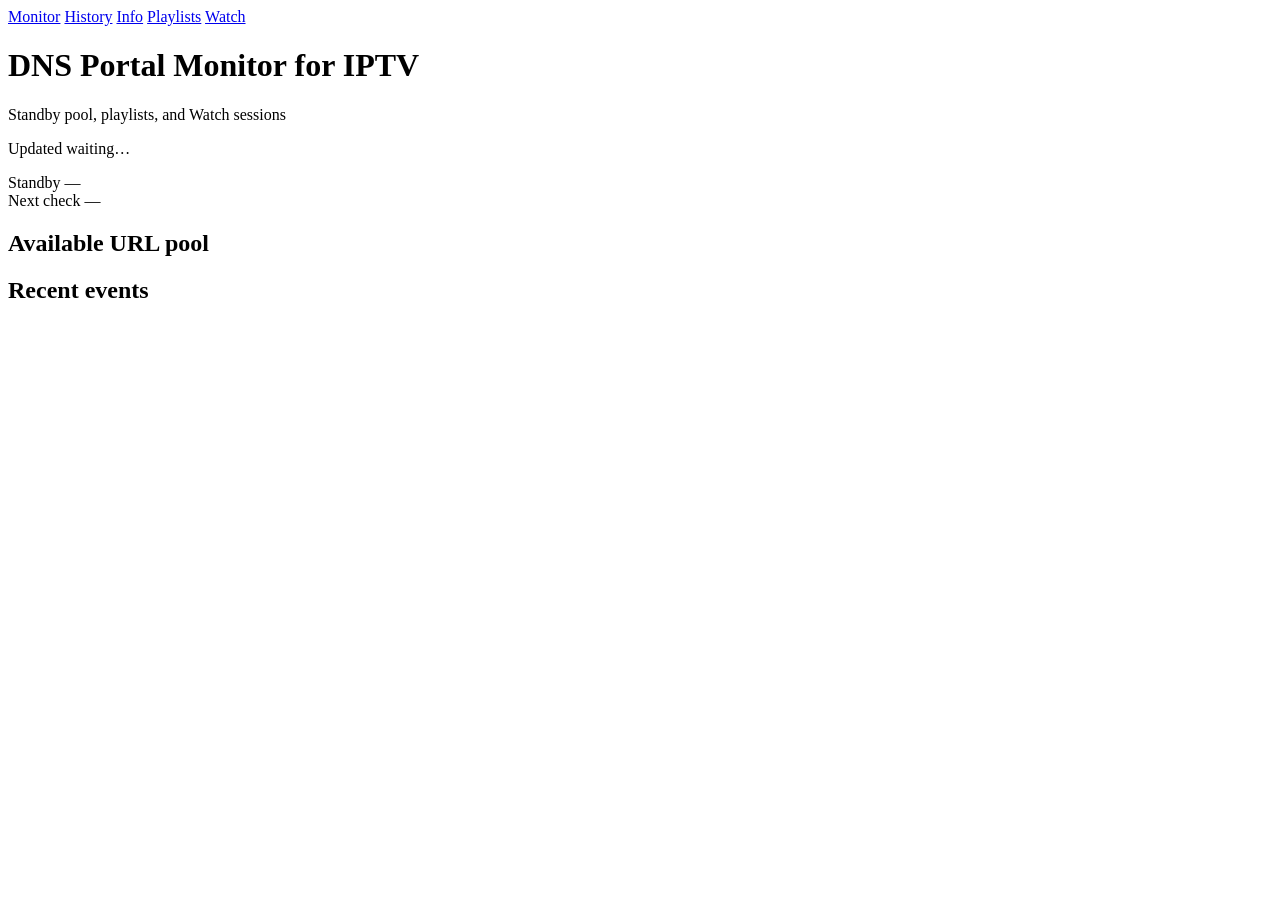
==== src/iptv_monitor/static/index.html @ c2d8cf55 "-added VPN config for Strong8K VPN urls that don't work with native connections - added PIA config f" ====
<!DOCTYPE html>
<!--
  Public + owner status page (same HTML).
  JS calls /api/public on `/` and /api/status on `/owner`.
  Playlists / Current DNS / Switch only render when the JSON has owner: true.
  Cache-bust static URLs (?v=) after CSS/JS changes.
-->
<html lang="en">
<head>
  <meta charset="utf-8" />
  <meta name="viewport" content="width=device-width, initial-scale=1" />
  <title>DNS Portal Monitor for IPTV</title>
  <link rel="preconnect" href="https://fonts.googleapis.com" />
  <link rel="preconnect" href="https://fonts.gstatic.com" crossorigin />
  <link href="https://fonts.googleapis.com/css2?family=Inter:wght@400;500;600;700;800&display=swap" rel="stylesheet" />
  <link rel="stylesheet" href="/static/styles.css?v=57" />
  <link rel="stylesheet" href="/static/dash.css?v=11" />
</head>
<body class="dash">
  <div class="dash-sky" aria-hidden="true">
    <div class="dash-nebula"></div>
    <div class="dash-dust"></div>
    <div class="dash-stars dash-stars-a"></div>
    <div class="dash-stars dash-stars-b"></div>
    <div class="dash-meteor"></div>
    <div class="dash-meteor dash-meteor-b"></div>
    <div class="dash-meteor dash-meteor-c"></div>
  </div>
  <div class="dash-app">
    <div class="dash-top">
      <nav class="dash-nav" aria-label="Pages">
        <a href="/" id="nav-monitor" class="is-here">Monitor</a>
        <a href="/history">History</a>
        <a href="/key">Info</a>
        <a href="/owner" id="owner-link">Playlists</a>
        <a href="/" id="public-link" hidden>Public</a>
        <a href="/watch" id="watch-link">Watch</a>
      </nav>
    </div>

    <div class="dash-intro">
      <div>
        <h1>DNS Portal Monitor for IPTV</h1>
        <p class="dash-sub">Standby pool, playlists, and Watch sessions</p>
      </div>
      <p class="dash-updated">Updated <span id="last-cycle">waiting…</span></p>
    </div>

    <div class="dash-stats">
      <div class="dash-stat" id="stat-live-wrap" hidden>
        <span class="label">Live</span>
        <span id="stat-live">—</span>
      </div>
      <div class="dash-stat">
        <span class="label">Standby</span>
        <span id="stat-avail">—</span>
      </div>
      <div class="dash-stat" id="stat-playlists-wrap" hidden>
        <span class="label">Playlists</span>
        <span id="stat-playlists">—</span>
      </div>
      <div class="dash-stat" id="stat-watch-wrap" hidden>
        <span class="label">Watch</span>
        <span id="stat-watch">—</span>
      </div>
      <div class="dash-stat" id="stat-vpn-wrap" hidden>
        <span class="label">VPN</span>
        <span id="stat-vpn">—</span>
      </div>
      <div class="dash-stat">
        <span class="label">Next check</span>
        <span id="next-check">—</span>
      </div>
      <span id="mode-pill" class="mode-pill dash-stat" hidden>dry run</span>
    </div>

    <div id="alerts" class="alerts" hidden></div>

    <section class="playlists dash-panel" id="playlists-section" hidden>
      <div class="section-head">
        <h2>Playlists</h2>
        <span id="playlist-count" class="count"></span>
      </div>
      <p class="history-note">Strong 8K and Magnum use separate URL pools so credentials never cross. Strong 8K VPN DNS is a separate lane — auto failover never picks those hosts (a player off VPN cannot use them). Switch stays on the current lane. Choose URL can pick a VPN host when the player is on a VPN. Magnum playlists auto-failover via EPGenius like Strong 8K, but only onto Magnum-tagged URLs. After a Magnum swap, Watch DNS on the VPS (<code>player.yaml</code>) follows the new host and /watch refreshes the live list.</p>
      <div class="table-wrap">
        <table>
          <thead>
            <tr>
              <th>Name</th>
              <th>Playlist ID</th>
              <th>User</th>
              <th>Current DNS</th>
              <th>Nameserver</th>
              <th>Status</th>
              <th></th>
            </tr>
          </thead>
          <tbody id="playlist-body"></tbody>
        </table>
      </div>
    </section>

    <section class="watchers dash-panel" id="watchers-section" hidden>
      <div class="section-head">
        <h2>Watch sessions</h2>
        <span id="watchers-count" class="count"></span>
      </div>
      <p class="history-note">Who is signed in on /watch: one row per tab (duplicates from cookie remints are collapsed). Bandwidth is counted on the VPS from bytes already proxied. Buffering stats ride the existing /me and heartbeat calls — no extra stream traffic. Log out signs that Watch user out on every tab and device until they sign in again.</p>
      <div class="table-wrap">
        <table>
          <thead>
            <tr>
              <th>User</th>
              <th>Logged in</th>
              <th>IP</th>
              <th>Status</th>
              <th>Quality</th>
              <th>Watching</th>
              <th></th>
            </tr>
          </thead>
          <tbody id="watchers-body"></tbody>
        </table>
      </div>
    </section>

    <section class="vpn dash-panel" id="vpn-section" hidden>
      <div class="section-head">
        <h2>Watch VPN</h2>
        <span id="vpn-pill" class="pill">—</span>
      </div>
      <p class="history-note">/watch Magnum live/VOD and Magnum MPEG-TS health stay on the public NIC (the panel rejects stream URLs from Surfshark). Magnum DNS health uses the VPN. Strong 8K public hosts stay on the public NIC. Strong 8K VPN-allowlist hosts are heartbeated through the VPN (DNS + player_api). EPGenius, Discord, Android, SSH, and Caddy stay on the public NIC. Speed test runs 5 parallel downloads on the public NIC and compares the VPN if it is up.</p>
      <div id="vpn-grid" class="vpn-grid"></div>
      <div class="vpn-actions">
        <button type="button" class="switch-btn" id="vpn-speed-btn">Test 5 streams</button>
        <p id="vpn-speed-result" class="vpn-speed-result"></p>
      </div>
    </section>

    <section class="live-groups dash-panel" id="live-groups-section" hidden>
      <details class="live-groups-fold" id="live-groups-fold">
        <summary class="section-head live-groups-summary">
          <h2>Watch live groups</h2>
          <span class="live-groups-meta">
            <span id="live-groups-count" class="count"></span>
            <span class="live-groups-hint">Show</span>
          </span>
        </summary>
        <p class="history-note">Every Magnum live group. On is what /watch Live TV shows now. Off stays in the playlist but is hidden. Toggles write immediately — no restart. If /watch is already on Live TV, tap Live again to refresh the list.</p>
        <div class="live-groups-toolbar">
          <input type="search" id="live-groups-filter" placeholder="Filter groups…" autocomplete="off" />
          <div class="live-groups-chips" role="tablist">
            <button type="button" class="sort-btn is-here" data-groups-view="all">All</button>
            <button type="button" class="sort-btn" data-groups-view="on">On</button>
            <button type="button" class="sort-btn" data-groups-view="off">Off</button>
          </div>
        </div>
        <div id="live-groups-list" class="live-groups-list"></div>
      </details>
    </section>

    <section class="current dash-panel" id="live-section" hidden>
      <div class="section-head">
        <h2>Current DNS</h2>
        <span id="live-count" class="count"></span>
      </div>
      <div id="live-list"></div>
    </section>

    <section class="pool dash-panel">
      <div class="section-head">
        <h2>Available URL pool</h2>
        <span id="avail-count" class="count"></span>
      </div>
      <div id="avail-list"></div>
    </section>

    <section class="events dash-panel">
      <div class="section-head">
        <h2>Recent events</h2>
      </div>
      <ol id="event-list" class="event-list"></ol>
    </section>
  </div>
  <script src="/static/app.js?v=48"></script>
</body>
</html>
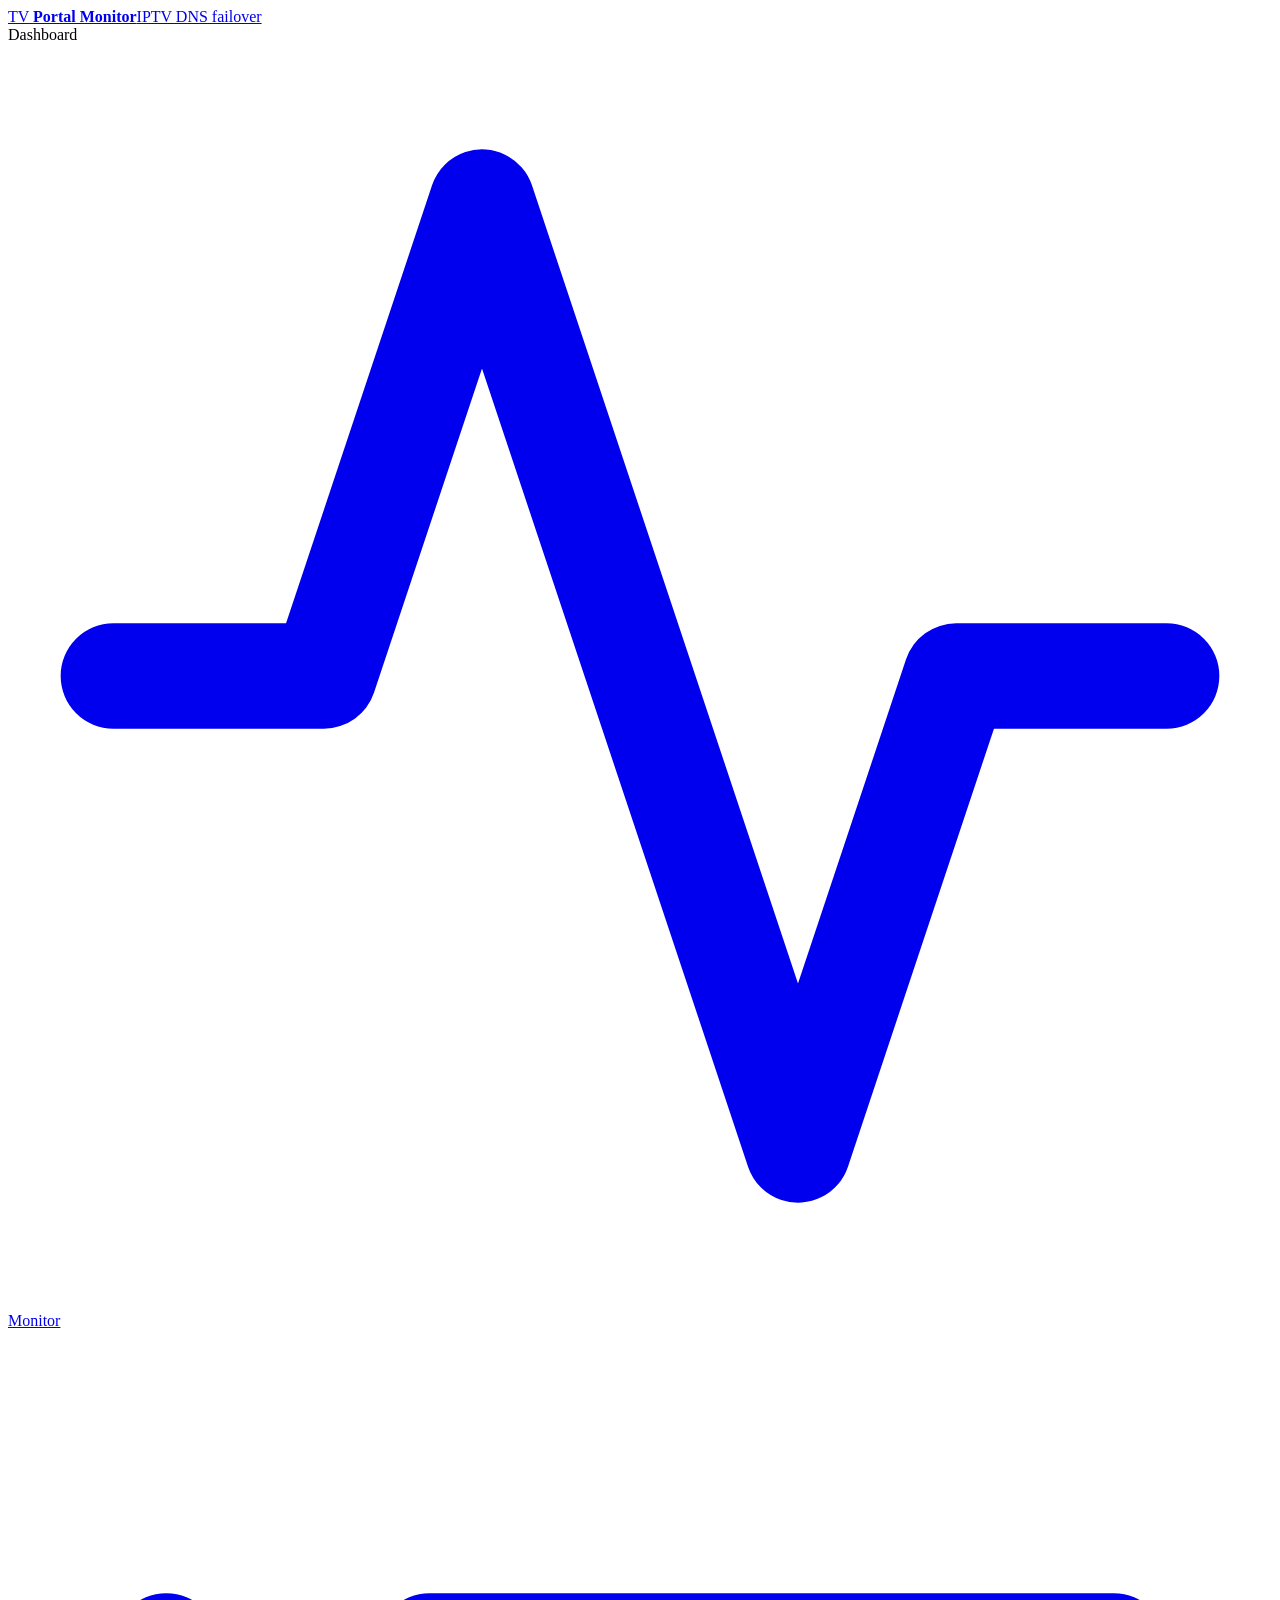
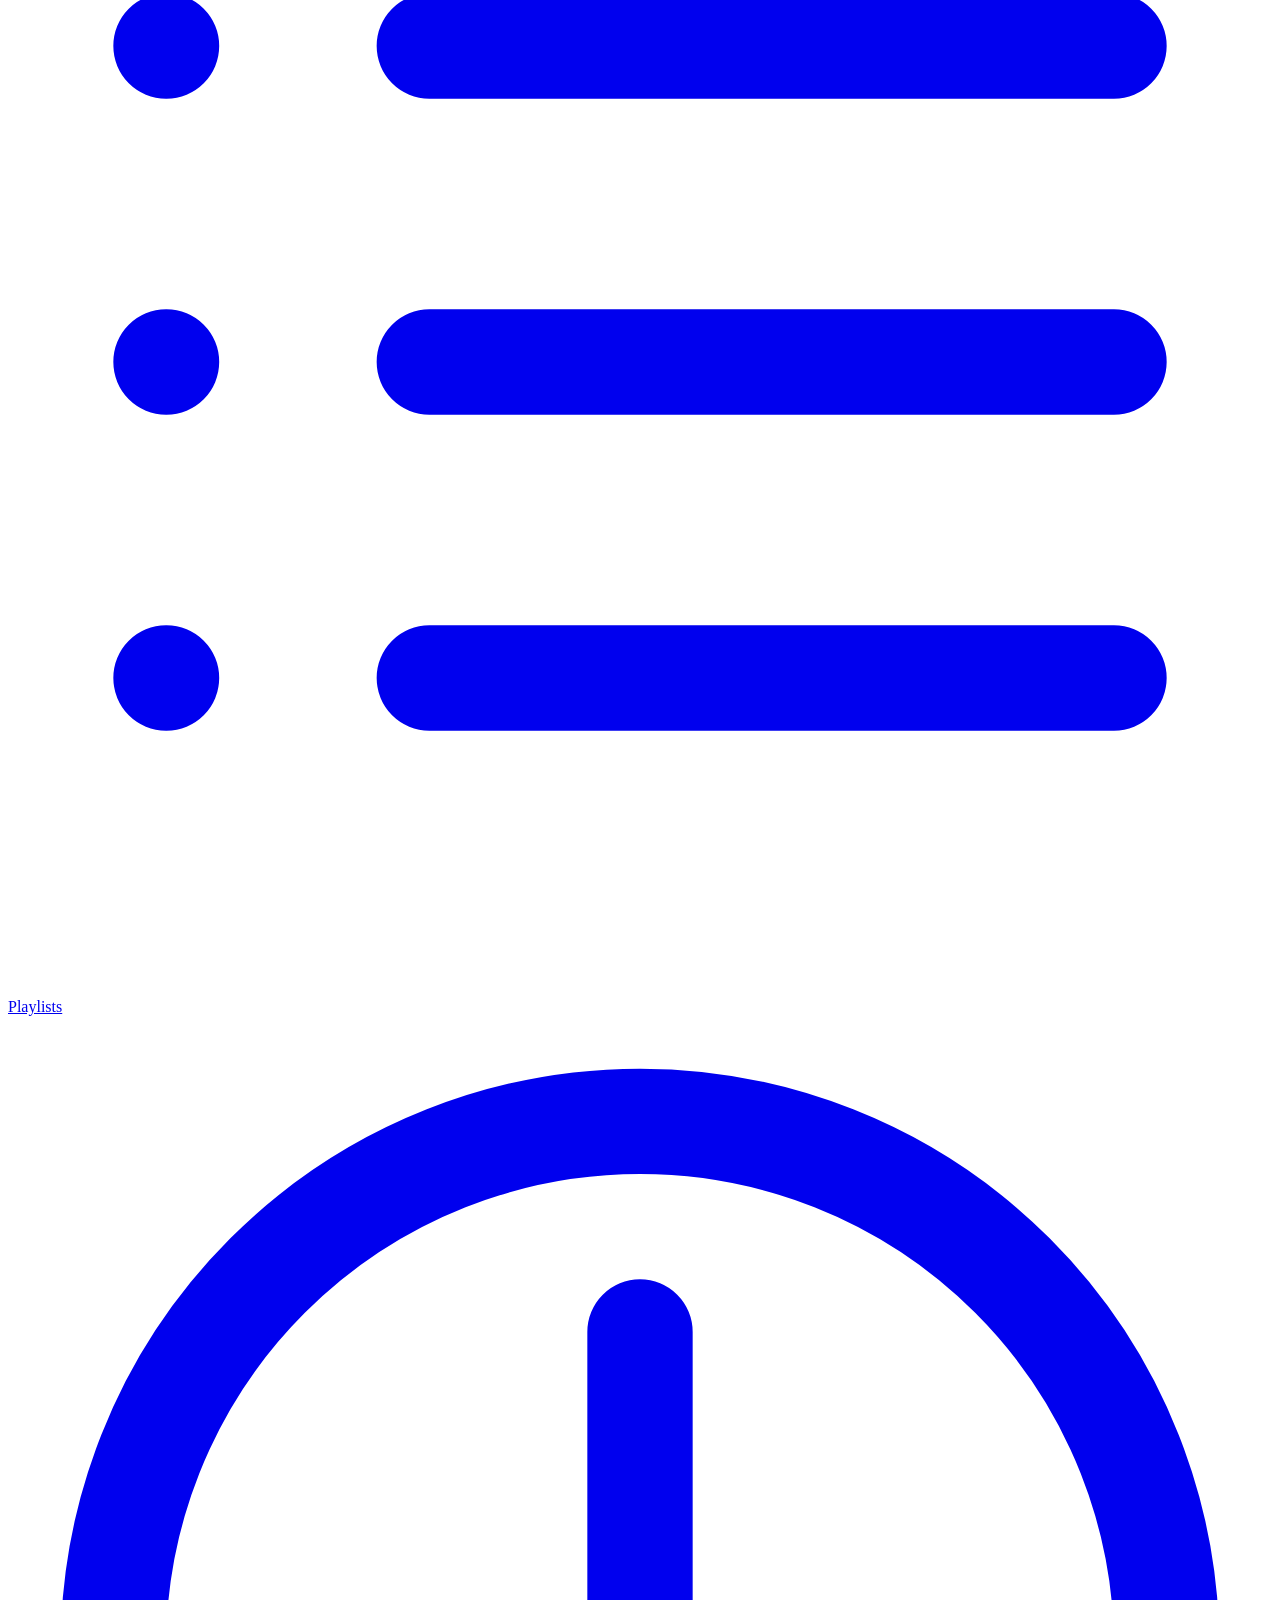
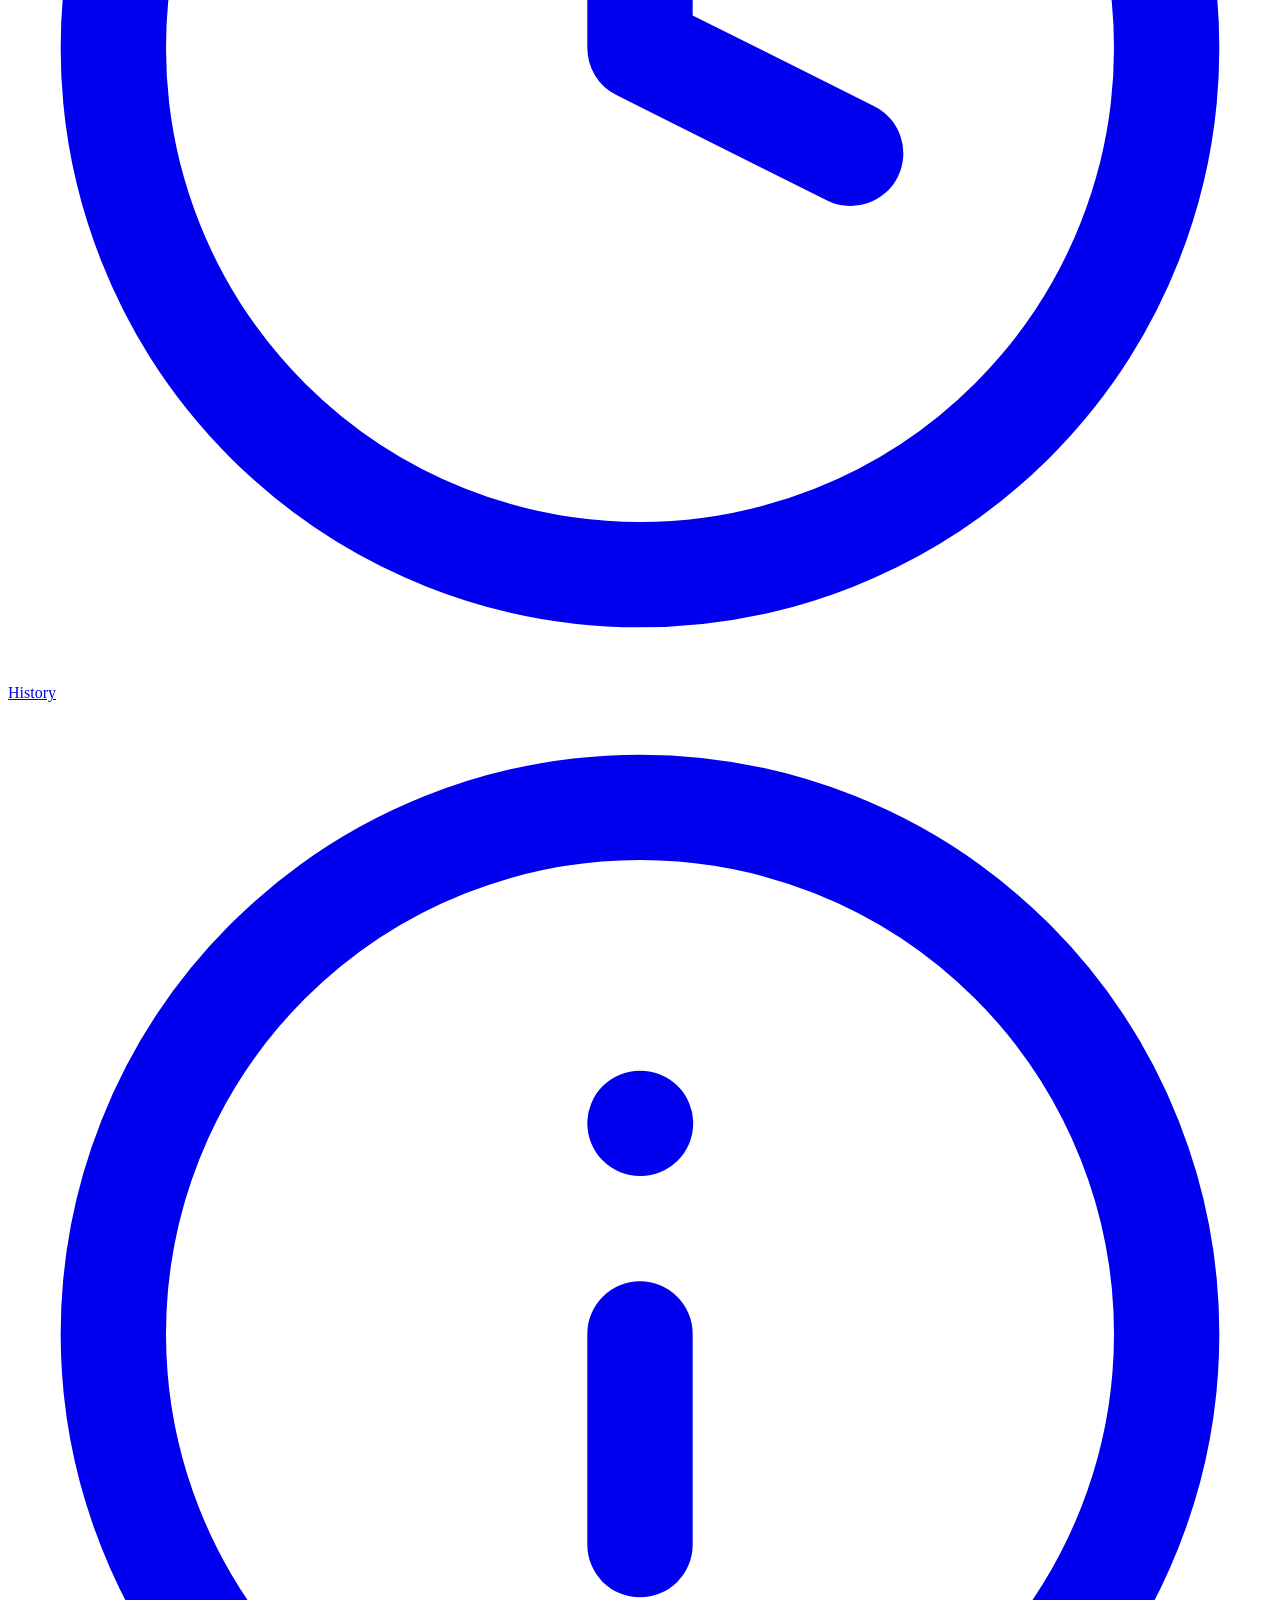
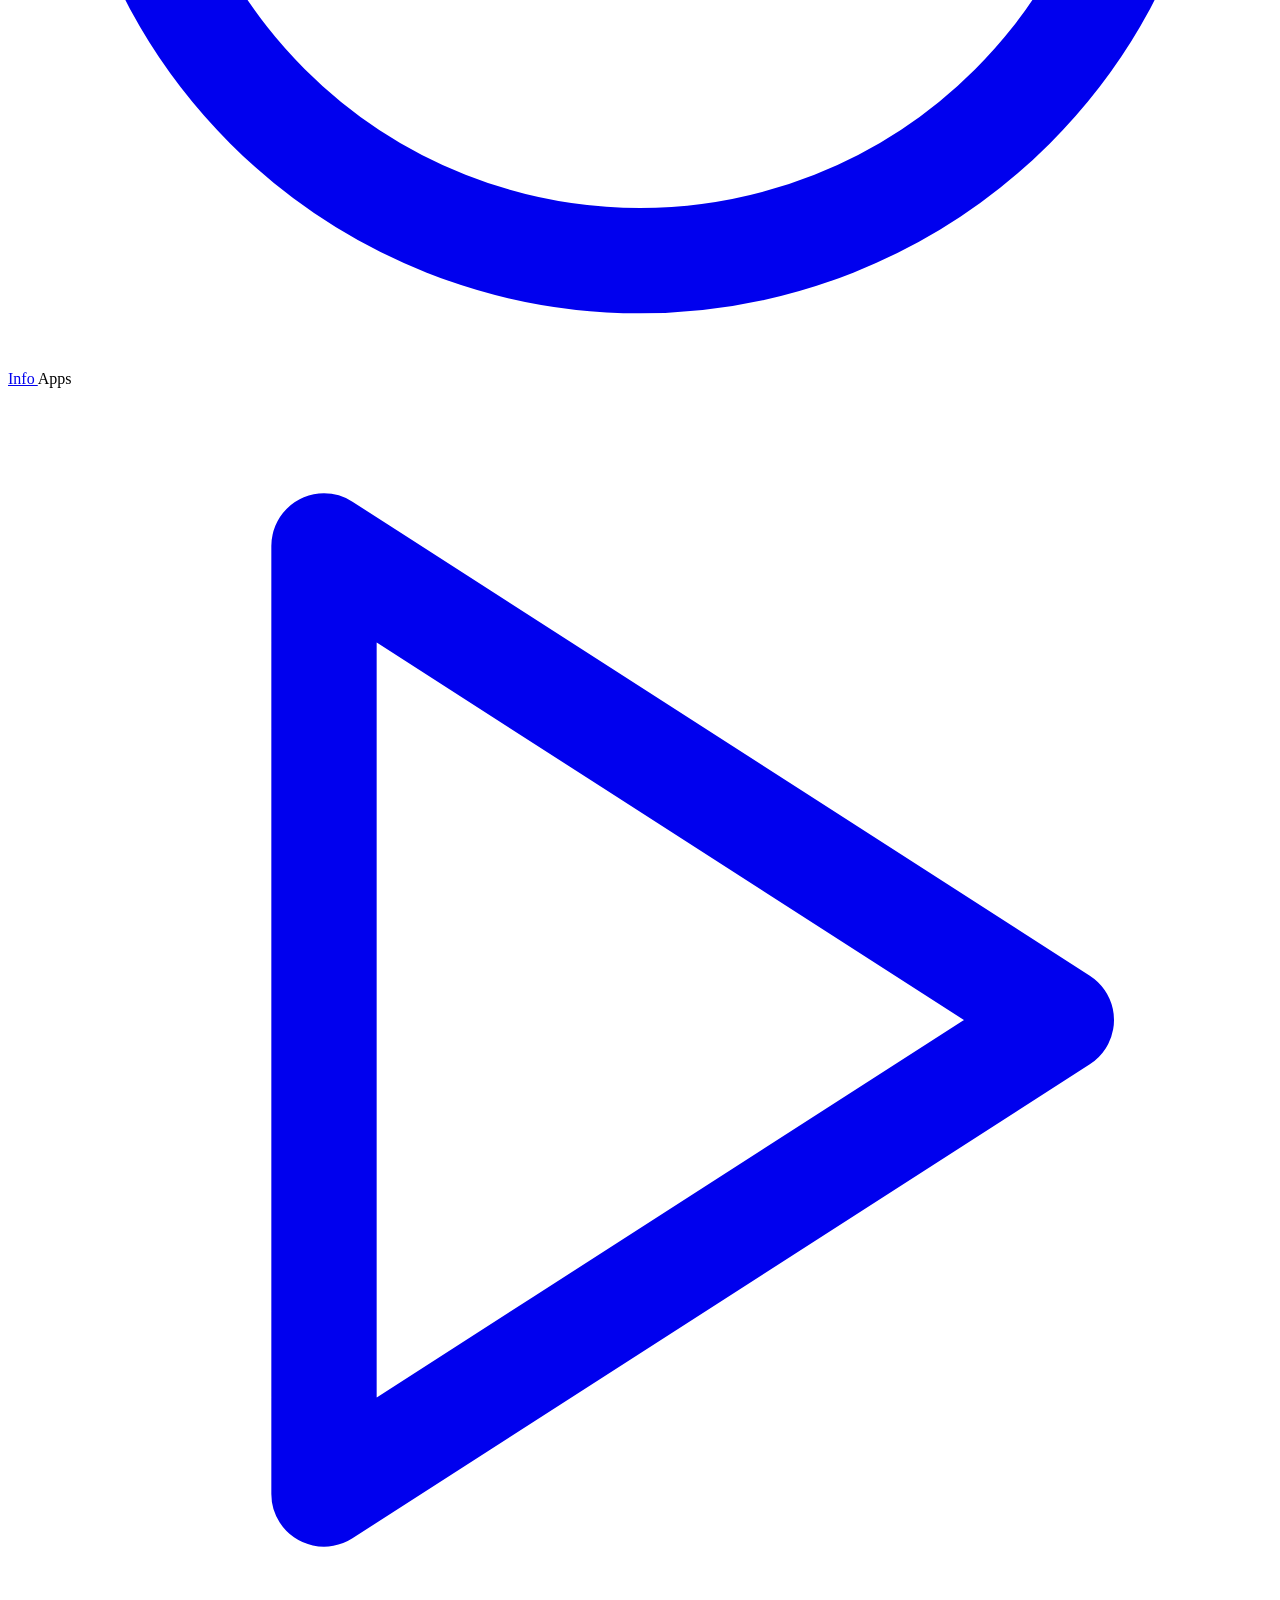
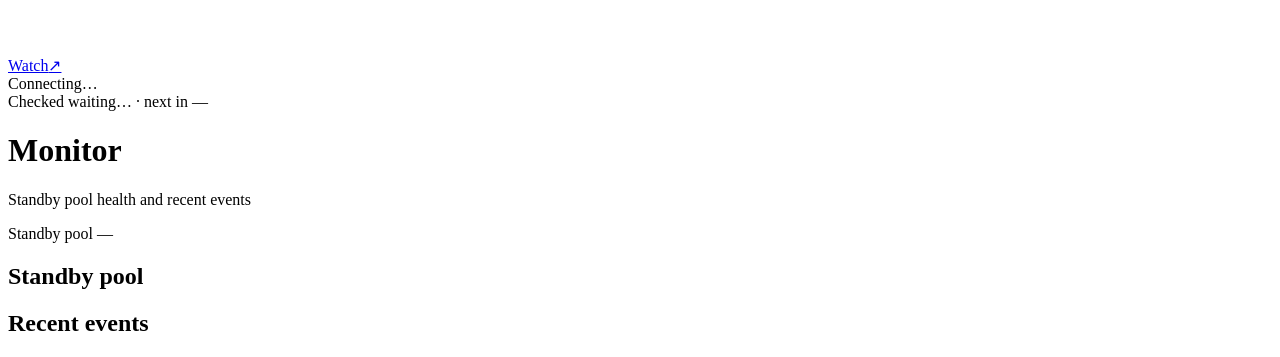
==== commit 0c09833d: "-dashboard pages (/, /owner, /history, /key) moved to a sidebar console layout: neutral dark theme, " ====
--- a/src/iptv_monitor/static/index.html
+++ b/src/iptv_monitor/static/index.html
@@ -3,185 +3,204 @@
   Public + owner status page (same HTML).
   JS calls /api/public on `/` and /api/status on `/owner`.
   Playlists / Current DNS / Switch only render when the JSON has owner: true.
-  Cache-bust static URLs (?v=) after CSS/JS changes.
+  Layout + theme: console.css (sidebar shell). Cache-bust static URLs (?v=) after CSS/JS changes.
 -->
 <html lang="en">
 <head>
   <meta charset="utf-8" />
   <meta name="viewport" content="width=device-width, initial-scale=1" />
-  <title>DNS Portal Monitor for IPTV</title>
+  <title>Monitor · IPTV Portal Monitor</title>
   <link rel="preconnect" href="https://fonts.googleapis.com" />
   <link rel="preconnect" href="https://fonts.gstatic.com" crossorigin />
   <link href="https://fonts.googleapis.com/css2?family=Inter:wght@400;500;600;700;800&display=swap" rel="stylesheet" />
-  <link rel="stylesheet" href="/static/styles.css?v=57" />
-  <link rel="stylesheet" href="/static/dash.css?v=11" />
+  <link rel="stylesheet" href="/static/console.css?v=1" />
 </head>
-<body class="dash">
-  <div class="dash-sky" aria-hidden="true">
-    <div class="dash-nebula"></div>
-    <div class="dash-dust"></div>
-    <div class="dash-stars dash-stars-a"></div>
-    <div class="dash-stars dash-stars-b"></div>
-    <div class="dash-meteor"></div>
-    <div class="dash-meteor dash-meteor-b"></div>
-    <div class="dash-meteor dash-meteor-c"></div>
+<body>
+  <div class="shell">
+    <aside class="sidebar">
+      <a class="brand" href="/">
+        <span class="brand-mark">TV</span>
+        <span class="brand-text"><strong>Portal Monitor</strong><span>IPTV DNS failover</span></span>
+      </a>
+      <nav class="nav" aria-label="Pages">
+        <span class="nav-label">Dashboard</span>
+        <a href="/" id="nav-monitor" class="is-here">
+          <svg viewBox="0 0 24 24" fill="none" stroke="currentColor" stroke-width="2" stroke-linecap="round" stroke-linejoin="round" aria-hidden="true"><path d="M22 12h-4l-3 9L9 3l-3 9H2" /></svg>
+          Monitor
+        </a>
+        <a href="/owner" id="owner-link">
+          <svg viewBox="0 0 24 24" fill="none" stroke="currentColor" stroke-width="2" stroke-linecap="round" stroke-linejoin="round" aria-hidden="true"><path d="M8 6h13M8 12h13M8 18h13M3 6h.01M3 12h.01M3 18h.01" /></svg>
+          Playlists
+        </a>
+        <div class="subnav" id="owner-subnav" hidden>
+          <a href="#playlists-section">Playlists</a>
+          <a href="#live-section">Current DNS</a>
+          <a href="#watchers-section">Watch sessions</a>
+          <a href="#live-groups-section">Live groups</a>
+          <a href="#pool-section">Standby pool</a>
+          <a href="#events-section">Events</a>
+        </div>
+        <a href="/history">
+          <svg viewBox="0 0 24 24" fill="none" stroke="currentColor" stroke-width="2" stroke-linecap="round" stroke-linejoin="round" aria-hidden="true"><circle cx="12" cy="12" r="10" /><path d="M12 6v6l4 2" /></svg>
+          History
+        </a>
+        <a href="/key">
+          <svg viewBox="0 0 24 24" fill="none" stroke="currentColor" stroke-width="2" stroke-linecap="round" stroke-linejoin="round" aria-hidden="true"><circle cx="12" cy="12" r="10" /><path d="M12 16v-4M12 8h.01" /></svg>
+          Info
+        </a>
+        <span class="nav-label">Apps</span>
+        <a href="/watch" id="watch-link">
+          <svg viewBox="0 0 24 24" fill="none" stroke="currentColor" stroke-width="2" stroke-linecap="round" stroke-linejoin="round" aria-hidden="true"><polygon points="6 3 20 12 6 21 6 3" /></svg>
+          Watch<span class="ext">↗</span>
+        </a>
+      </nav>
+      <div class="side-status" aria-live="polite">
+        <div class="side-status-main"><span id="side-dot" class="dot"></span><span id="side-status-text">Connecting…</span></div>
+        <div class="side-status-meta">Checked <span id="last-cycle">waiting…</span> · next in <span id="next-check">—</span></div>
+      </div>
+    </aside>
+
+    <main class="main">
+      <div class="content">
+        <header class="page-head">
+          <div>
+            <h1 id="page-title">Monitor</h1>
+            <p class="page-sub" id="page-sub">Standby pool health and recent events</p>
+          </div>
+          <div class="page-meta">
+            <span id="mode-pill" class="mode-pill" hidden>Dry run</span>
+          </div>
+        </header>
+
+        <div class="stats">
+          <div class="stat" id="stat-live-wrap" hidden>
+            <span class="label">Live DNS</span>
+            <span class="value" id="stat-live">—</span>
+          </div>
+          <div class="stat">
+            <span class="label">Standby pool</span>
+            <span class="value" id="stat-avail">—</span>
+          </div>
+          <div class="stat neutral" id="stat-playlists-wrap" hidden>
+            <span class="label">Playlists</span>
+            <span class="value" id="stat-playlists">—</span>
+          </div>
+          <div class="stat neutral" id="stat-watch-wrap" hidden>
+            <span class="label">Watch</span>
+            <span class="value" id="stat-watch">—</span>
+          </div>
+        </div>
+
+        <div id="alerts" class="alerts" hidden></div>
+
+        <!-- Down hosts grouped by cause + /24. Filled from down_groups in the API. -->
+        <section id="down-now" class="down-now" aria-live="polite" hidden></section>
+
+        <section class="panel" id="playlists-section" hidden>
+          <div class="section-head">
+            <h2>Playlists</h2>
+            <span id="playlist-count" class="count"></span>
+          </div>
+          <details class="help">
+            <summary>How switching works</summary>
+            <p>Strong 8K and Magnum use separate URL pools so credentials never cross. Strong 8K VPN DNS is a separate lane — auto failover never picks those hosts (a player off VPN cannot use them). Switch stays on the current lane. Choose URL can pick a VPN host when the player is on a VPN. Magnum playlists auto-failover via EPGenius like Strong 8K, but only onto Magnum-tagged URLs. After a Magnum swap, Watch DNS on the VPS (<code>player.yaml</code>) follows the new host and /watch refreshes the live list.</p>
+          </details>
+          <div class="table-wrap">
+            <table class="playlist-table">
+              <thead>
+                <tr>
+                  <th>Name</th>
+                  <th>Playlist ID</th>
+                  <th>User</th>
+                  <th>Current DNS</th>
+                  <th>Nameserver</th>
+                  <th>Status</th>
+                  <th></th>
+                </tr>
+              </thead>
+              <tbody id="playlist-body"></tbody>
+            </table>
+          </div>
+        </section>
+
+        <section class="panel" id="live-section" hidden>
+          <div class="section-head">
+            <h2>Current DNS</h2>
+            <span id="live-count" class="count"></span>
+          </div>
+          <div id="live-list"></div>
+        </section>
+
+        <section class="panel" id="watchers-section" hidden>
+          <div class="section-head">
+            <h2>Watch sessions</h2>
+            <span id="watchers-count" class="count"></span>
+          </div>
+          <details class="help">
+            <summary>About sessions</summary>
+            <p>Who is signed in on /watch: one row per tab (duplicates from cookie remints are collapsed). Bandwidth is counted on the VPS from bytes already proxied. Buffering stats ride the existing /me and heartbeat calls — no extra stream traffic. Log out signs that Watch user out on every tab and device until they sign in again.</p>
+          </details>
+          <div class="table-wrap">
+            <table>
+              <thead>
+                <tr>
+                  <th>User</th>
+                  <th>Logged in</th>
+                  <th>IP</th>
+                  <th>Status</th>
+                  <th>Quality</th>
+                  <th>Watching</th>
+                  <th></th>
+                </tr>
+              </thead>
+              <tbody id="watchers-body"></tbody>
+            </table>
+          </div>
+        </section>
+
+        <section class="panel" id="live-groups-section" hidden>
+          <details class="live-groups-fold" id="live-groups-fold">
+            <summary class="section-head">
+              <h2>Watch live groups</h2>
+              <span class="live-groups-meta">
+                <span id="live-groups-count" class="count"></span>
+                <span class="live-groups-hint">Show</span>
+              </span>
+            </summary>
+            <details class="help">
+              <summary>About live groups</summary>
+              <p>Every Magnum live group. On is what /watch Live TV shows now. Off stays in the playlist but is hidden. Toggles write immediately — no restart. If /watch is already on Live TV, tap Live again to refresh the list.</p>
+            </details>
+            <div class="live-groups-toolbar">
+              <input type="search" id="live-groups-filter" placeholder="Filter groups…" autocomplete="off" />
+              <div class="live-groups-chips" role="tablist">
+                <button type="button" class="sort-btn is-here" data-groups-view="all">All</button>
+                <button type="button" class="sort-btn" data-groups-view="on">On</button>
+                <button type="button" class="sort-btn" data-groups-view="off">Off</button>
+              </div>
+            </div>
+            <div id="live-groups-list" class="live-groups-list"></div>
+          </details>
+        </section>
+
+        <section class="panel" id="pool-section">
+          <div class="section-head">
+            <h2>Standby pool</h2>
+            <span id="avail-count" class="count"></span>
+          </div>
+          <div id="avail-list"></div>
+        </section>
+
+        <section class="panel" id="events-section">
+          <div class="section-head">
+            <h2>Recent events</h2>
+            <span id="event-count" class="count"></span>
+          </div>
+          <ol id="event-list" class="event-list"></ol>
+        </section>
+      </div>
+    </main>
   </div>
-  <div class="dash-app">
-    <div class="dash-top">
-      <nav class="dash-nav" aria-label="Pages">
-        <a href="/" id="nav-monitor" class="is-here">Monitor</a>
-        <a href="/history">History</a>
-        <a href="/key">Info</a>
-        <a href="/owner" id="owner-link">Playlists</a>
-        <a href="/" id="public-link" hidden>Public</a>
-        <a href="/watch" id="watch-link">Watch</a>
-      </nav>
-    </div>
-
-    <div class="dash-intro">
-      <div>
-        <h1>DNS Portal Monitor for IPTV</h1>
-        <p class="dash-sub">Standby pool, playlists, and Watch sessions</p>
-      </div>
-      <p class="dash-updated">Updated <span id="last-cycle">waiting…</span></p>
-    </div>
-
-    <div class="dash-stats">
-      <div class="dash-stat" id="stat-live-wrap" hidden>
-        <span class="label">Live</span>
-        <span id="stat-live">—</span>
-      </div>
-      <div class="dash-stat">
-        <span class="label">Standby</span>
-        <span id="stat-avail">—</span>
-      </div>
-      <div class="dash-stat" id="stat-playlists-wrap" hidden>
-        <span class="label">Playlists</span>
-        <span id="stat-playlists">—</span>
-      </div>
-      <div class="dash-stat" id="stat-watch-wrap" hidden>
-        <span class="label">Watch</span>
-        <span id="stat-watch">—</span>
-      </div>
-      <div class="dash-stat" id="stat-vpn-wrap" hidden>
-        <span class="label">VPN</span>
-        <span id="stat-vpn">—</span>
-      </div>
-      <div class="dash-stat">
-        <span class="label">Next check</span>
-        <span id="next-check">—</span>
-      </div>
-      <span id="mode-pill" class="mode-pill dash-stat" hidden>dry run</span>
-    </div>
-
-    <div id="alerts" class="alerts" hidden></div>
-
-    <section class="playlists dash-panel" id="playlists-section" hidden>
-      <div class="section-head">
-        <h2>Playlists</h2>
-        <span id="playlist-count" class="count"></span>
-      </div>
-      <p class="history-note">Strong 8K and Magnum use separate URL pools so credentials never cross. Strong 8K VPN DNS is a separate lane — auto failover never picks those hosts (a player off VPN cannot use them). Switch stays on the current lane. Choose URL can pick a VPN host when the player is on a VPN. Magnum playlists auto-failover via EPGenius like Strong 8K, but only onto Magnum-tagged URLs. After a Magnum swap, Watch DNS on the VPS (<code>player.yaml</code>) follows the new host and /watch refreshes the live list.</p>
-      <div class="table-wrap">
-        <table>
-          <thead>
-            <tr>
-              <th>Name</th>
-              <th>Playlist ID</th>
-              <th>User</th>
-              <th>Current DNS</th>
-              <th>Nameserver</th>
-              <th>Status</th>
-              <th></th>
-            </tr>
-          </thead>
-          <tbody id="playlist-body"></tbody>
-        </table>
-      </div>
-    </section>
-
-    <section class="watchers dash-panel" id="watchers-section" hidden>
-      <div class="section-head">
-        <h2>Watch sessions</h2>
-        <span id="watchers-count" class="count"></span>
-      </div>
-      <p class="history-note">Who is signed in on /watch: one row per tab (duplicates from cookie remints are collapsed). Bandwidth is counted on the VPS from bytes already proxied. Buffering stats ride the existing /me and heartbeat calls — no extra stream traffic. Log out signs that Watch user out on every tab and device until they sign in again.</p>
-      <div class="table-wrap">
-        <table>
-          <thead>
-            <tr>
-              <th>User</th>
-              <th>Logged in</th>
-              <th>IP</th>
-              <th>Status</th>
-              <th>Quality</th>
-              <th>Watching</th>
-              <th></th>
-            </tr>
-          </thead>
-          <tbody id="watchers-body"></tbody>
-        </table>
-      </div>
-    </section>
-
-    <section class="vpn dash-panel" id="vpn-section" hidden>
-      <div class="section-head">
-        <h2>Watch VPN</h2>
-        <span id="vpn-pill" class="pill">—</span>
-      </div>
-      <p class="history-note">/watch Magnum live/VOD and Magnum MPEG-TS health stay on the public NIC (the panel rejects stream URLs from Surfshark). Magnum DNS health uses the VPN. Strong 8K public hosts stay on the public NIC. Strong 8K VPN-allowlist hosts are heartbeated through the VPN (DNS + player_api). EPGenius, Discord, Android, SSH, and Caddy stay on the public NIC. Speed test runs 5 parallel downloads on the public NIC and compares the VPN if it is up.</p>
-      <div id="vpn-grid" class="vpn-grid"></div>
-      <div class="vpn-actions">
-        <button type="button" class="switch-btn" id="vpn-speed-btn">Test 5 streams</button>
-        <p id="vpn-speed-result" class="vpn-speed-result"></p>
-      </div>
-    </section>
-
-    <section class="live-groups dash-panel" id="live-groups-section" hidden>
-      <details class="live-groups-fold" id="live-groups-fold">
-        <summary class="section-head live-groups-summary">
-          <h2>Watch live groups</h2>
-          <span class="live-groups-meta">
-            <span id="live-groups-count" class="count"></span>
-            <span class="live-groups-hint">Show</span>
-          </span>
-        </summary>
-        <p class="history-note">Every Magnum live group. On is what /watch Live TV shows now. Off stays in the playlist but is hidden. Toggles write immediately — no restart. If /watch is already on Live TV, tap Live again to refresh the list.</p>
-        <div class="live-groups-toolbar">
-          <input type="search" id="live-groups-filter" placeholder="Filter groups…" autocomplete="off" />
-          <div class="live-groups-chips" role="tablist">
-            <button type="button" class="sort-btn is-here" data-groups-view="all">All</button>
-            <button type="button" class="sort-btn" data-groups-view="on">On</button>
-            <button type="button" class="sort-btn" data-groups-view="off">Off</button>
-          </div>
-        </div>
-        <div id="live-groups-list" class="live-groups-list"></div>
-      </details>
-    </section>
-
-    <section class="current dash-panel" id="live-section" hidden>
-      <div class="section-head">
-        <h2>Current DNS</h2>
-        <span id="live-count" class="count"></span>
-      </div>
-      <div id="live-list"></div>
-    </section>
-
-    <section class="pool dash-panel">
-      <div class="section-head">
-        <h2>Available URL pool</h2>
-        <span id="avail-count" class="count"></span>
-      </div>
-      <div id="avail-list"></div>
-    </section>
-
-    <section class="events dash-panel">
-      <div class="section-head">
-        <h2>Recent events</h2>
-      </div>
-      <ol id="event-list" class="event-list"></ol>
-    </section>
-  </div>
-  <script src="/static/app.js?v=48"></script>
+  <script src="/static/app.js?v=53"></script>
 </body>
 </html>
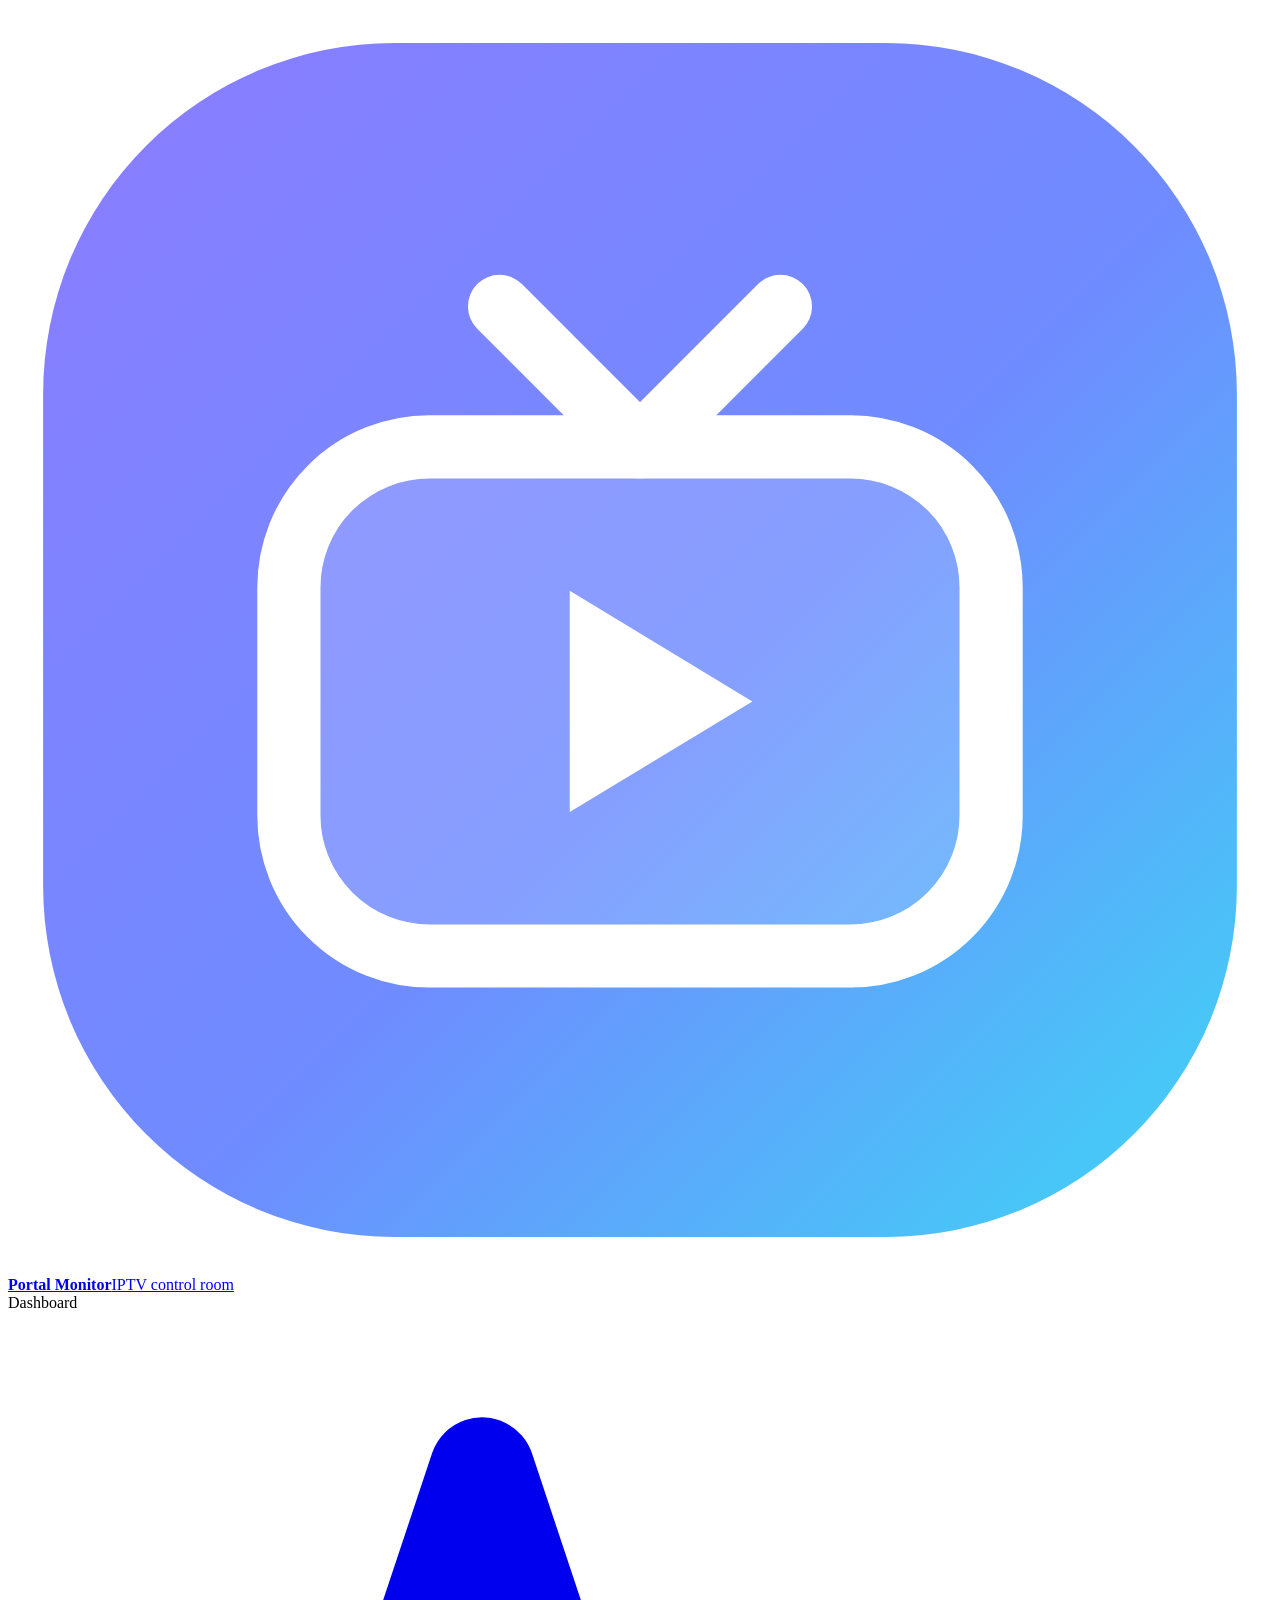
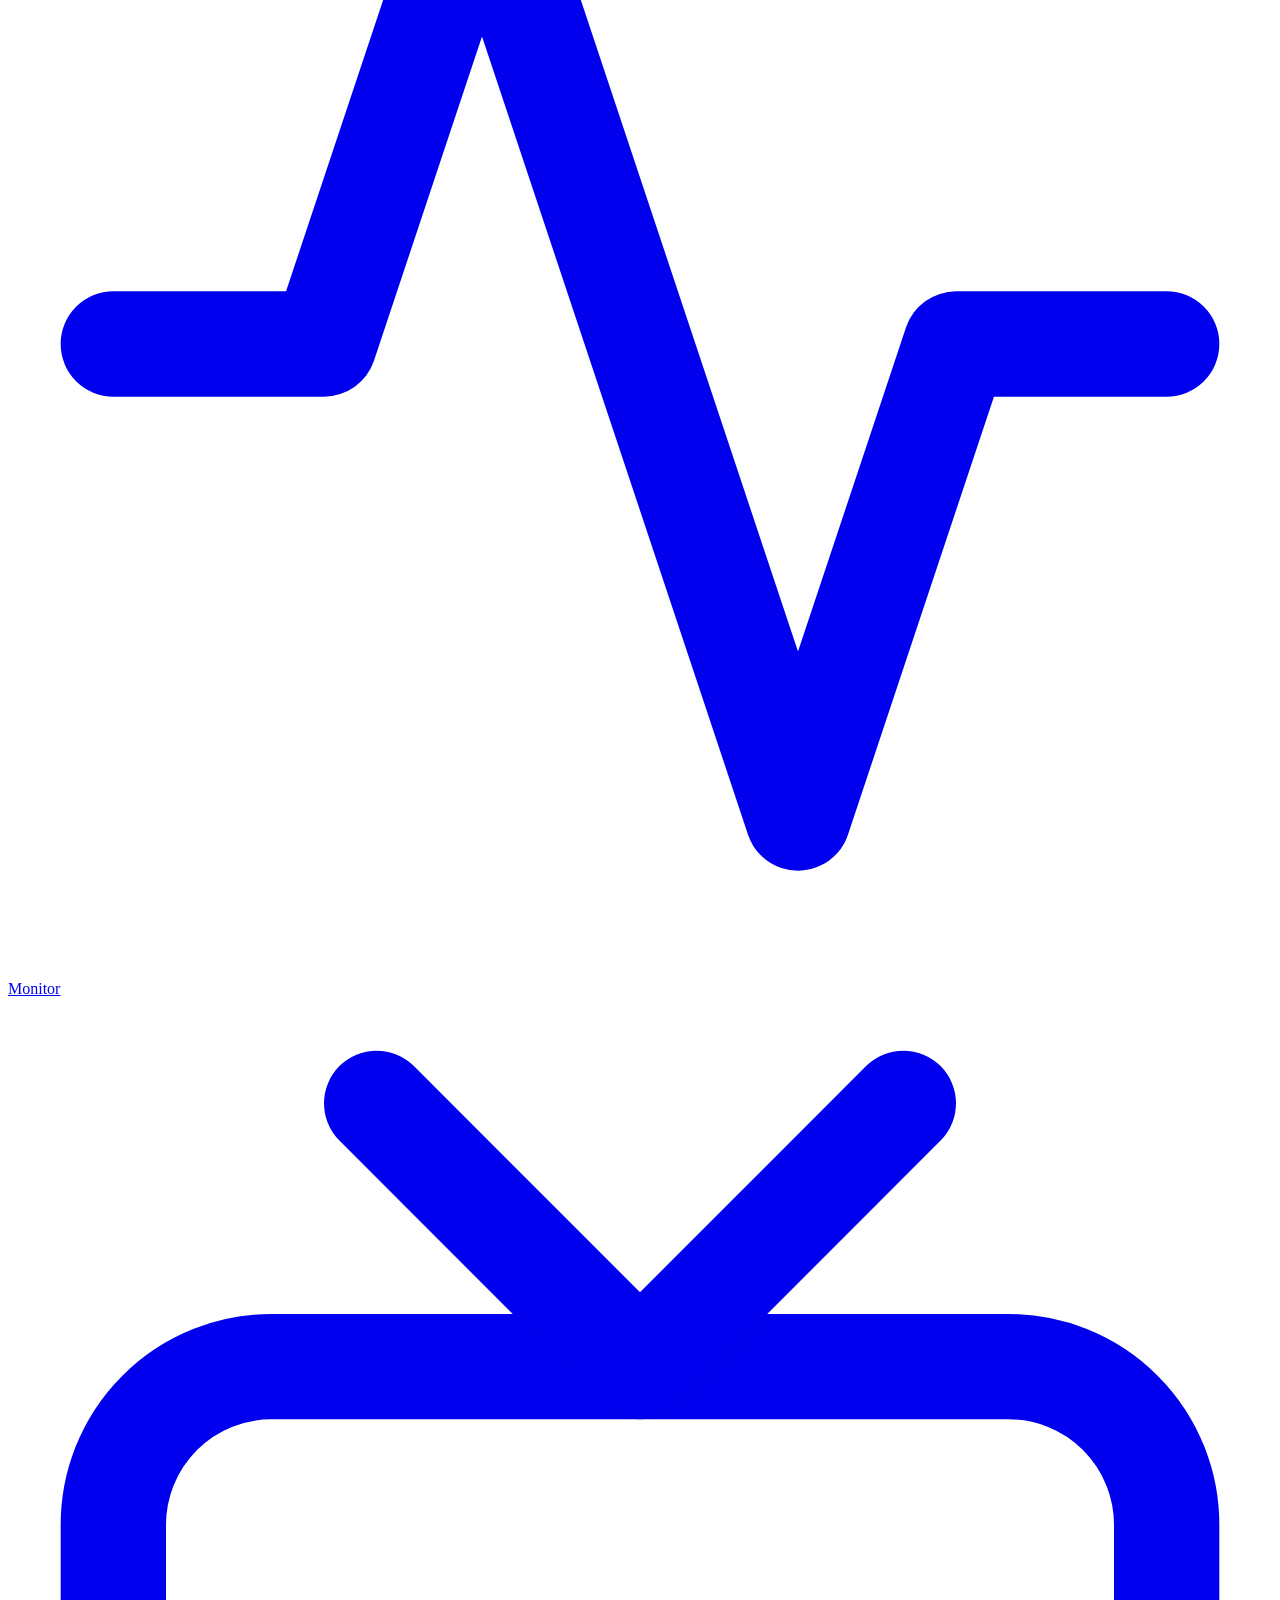
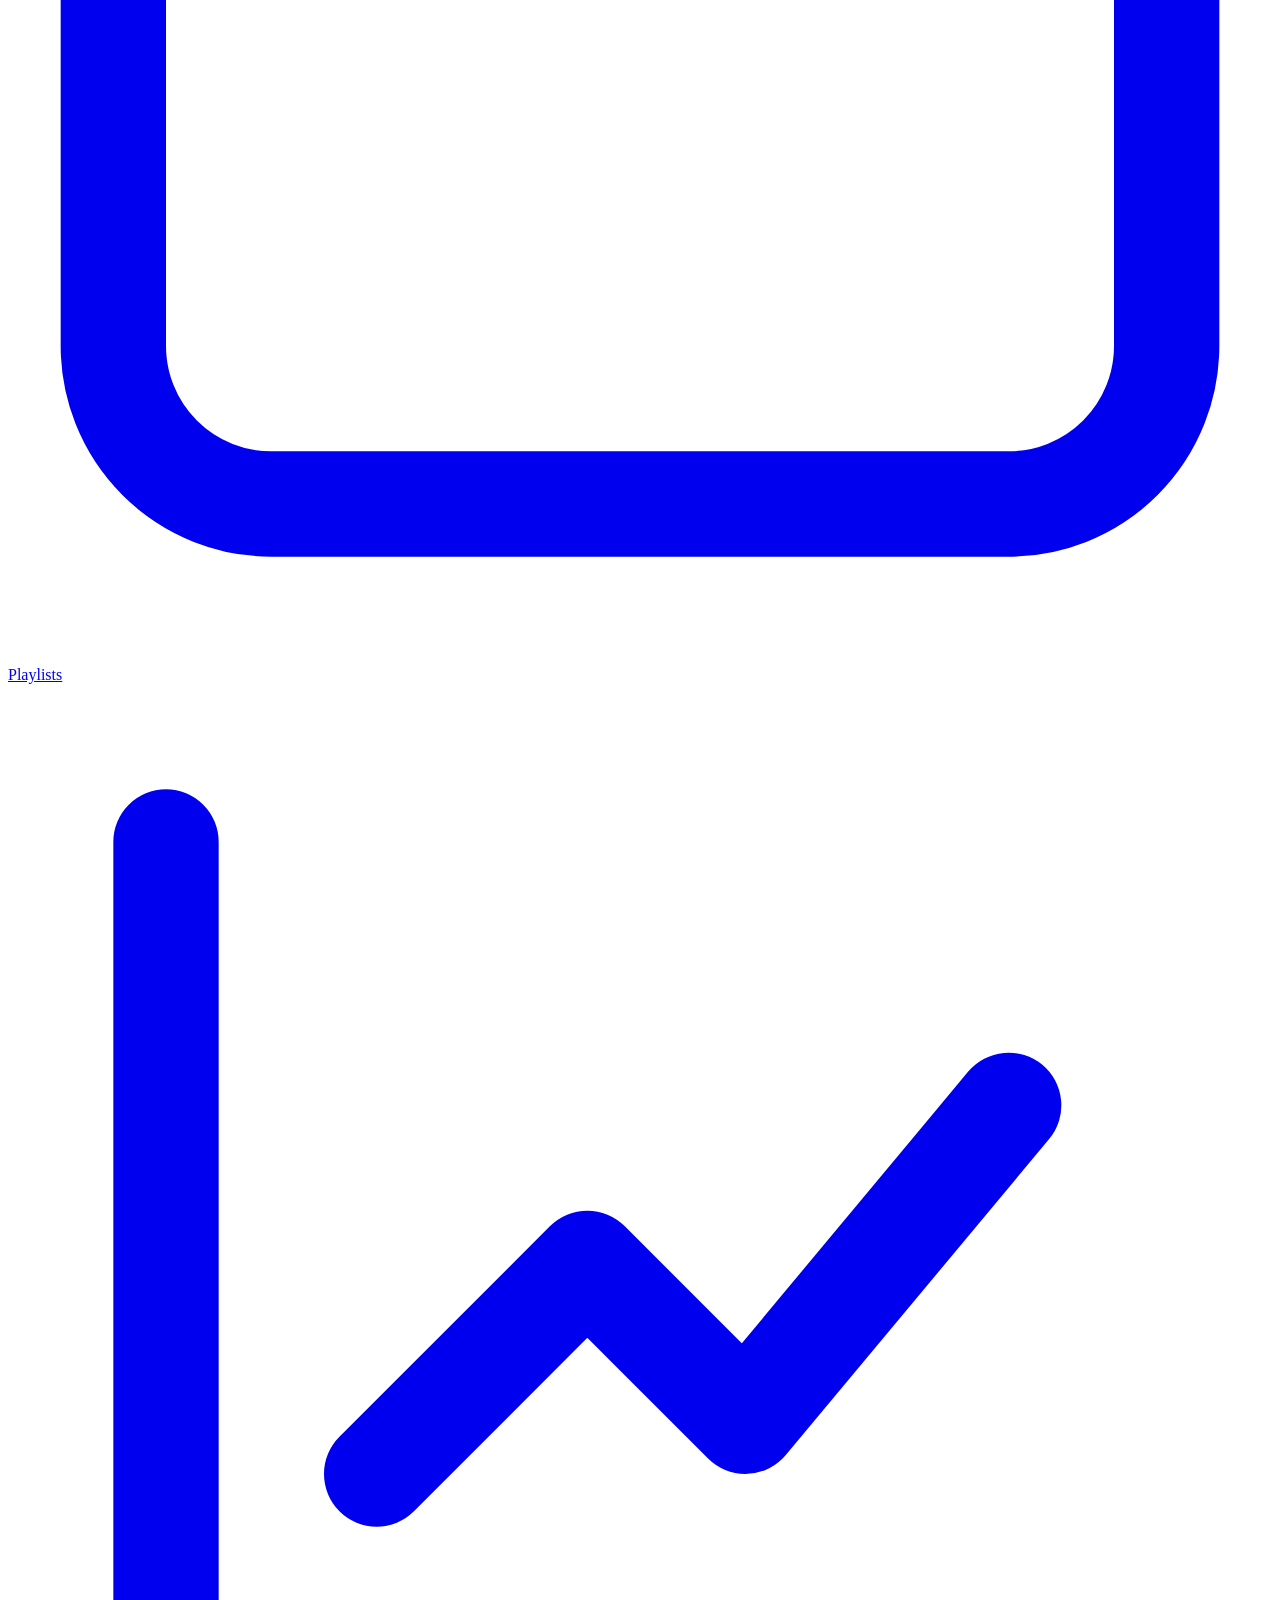
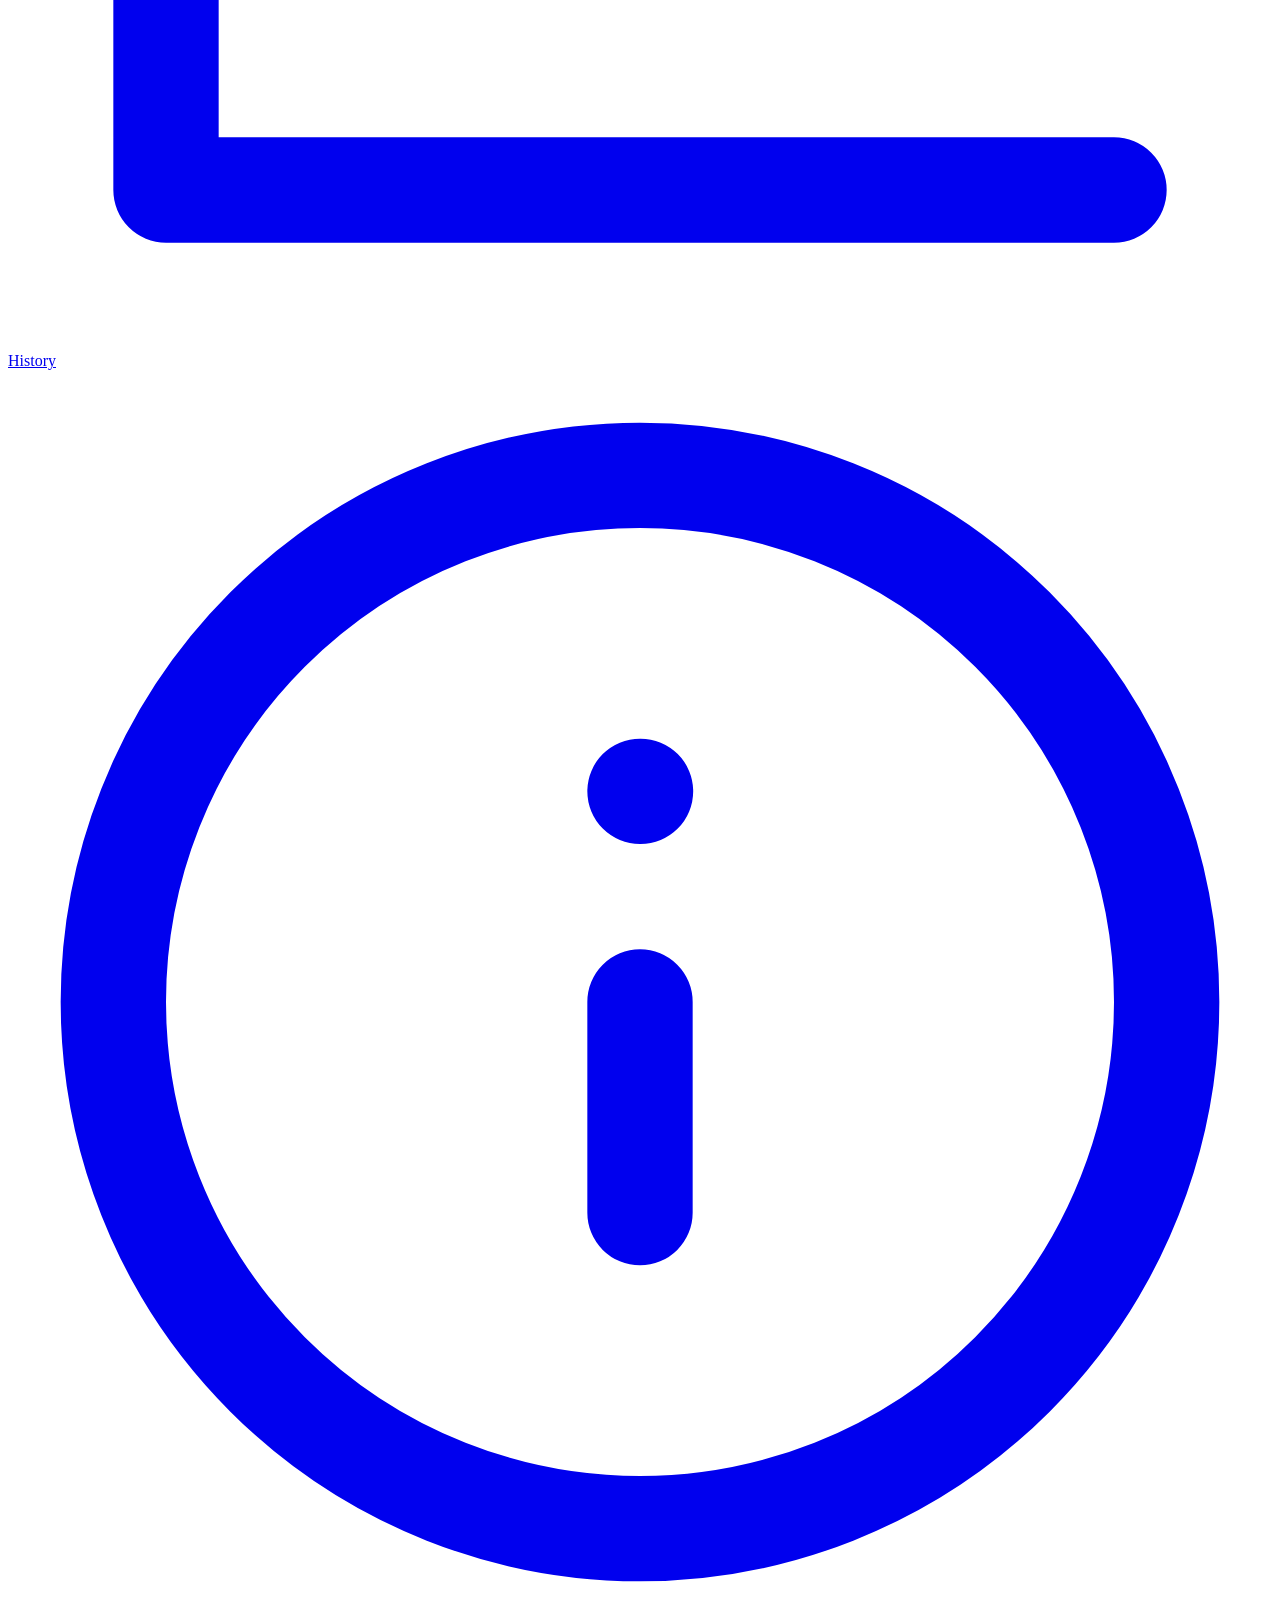
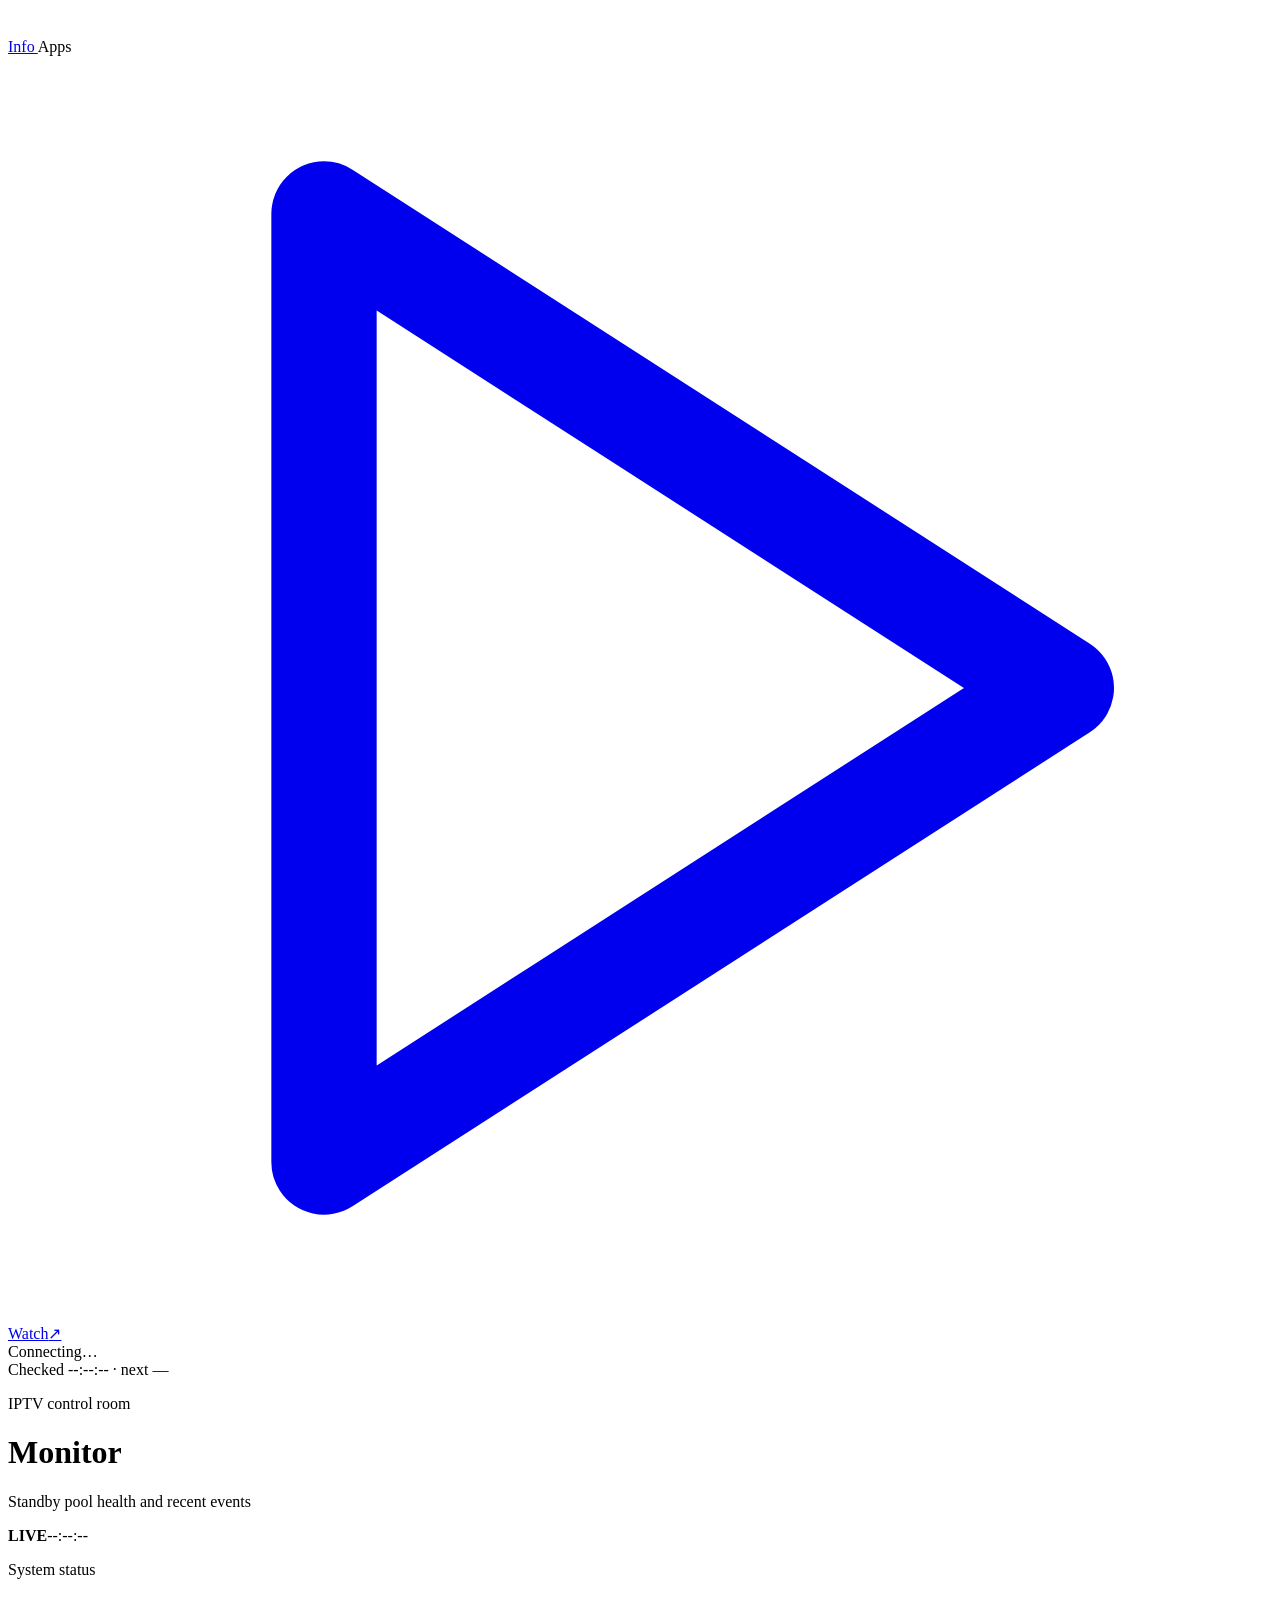
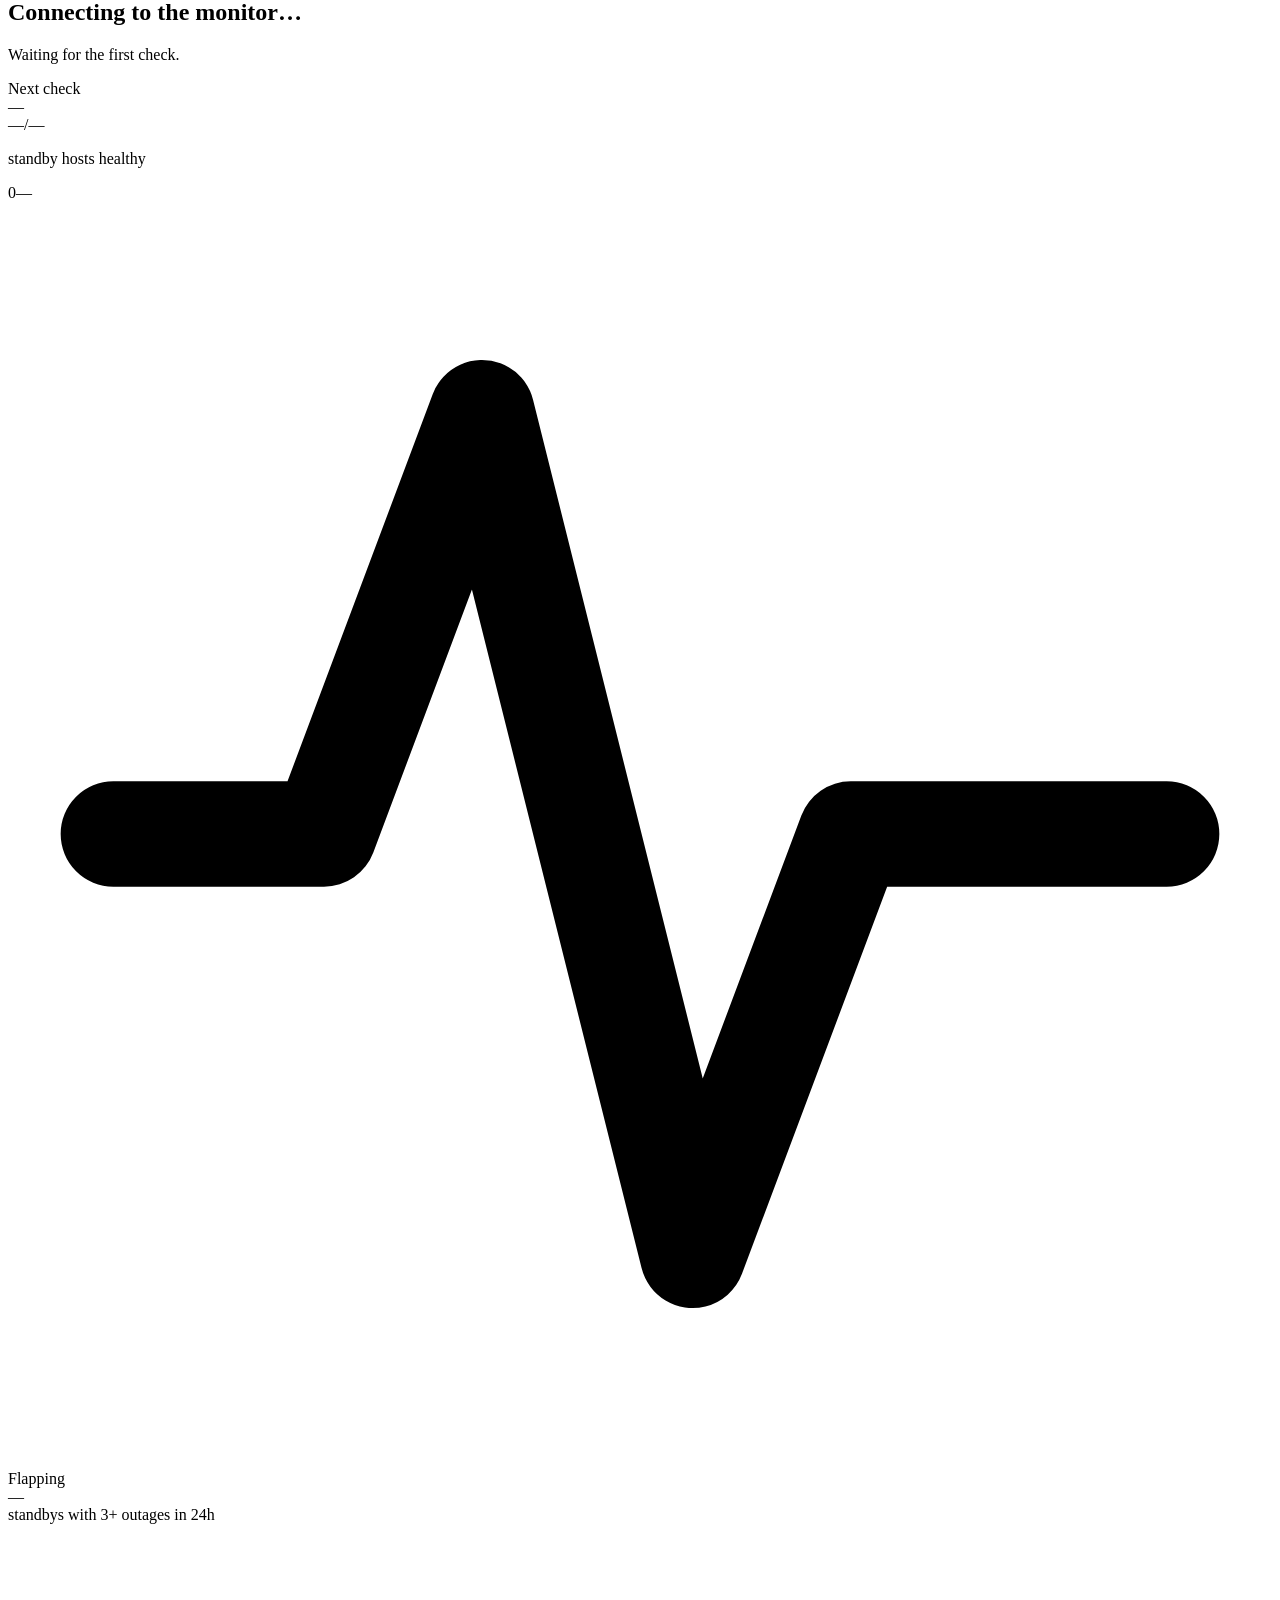
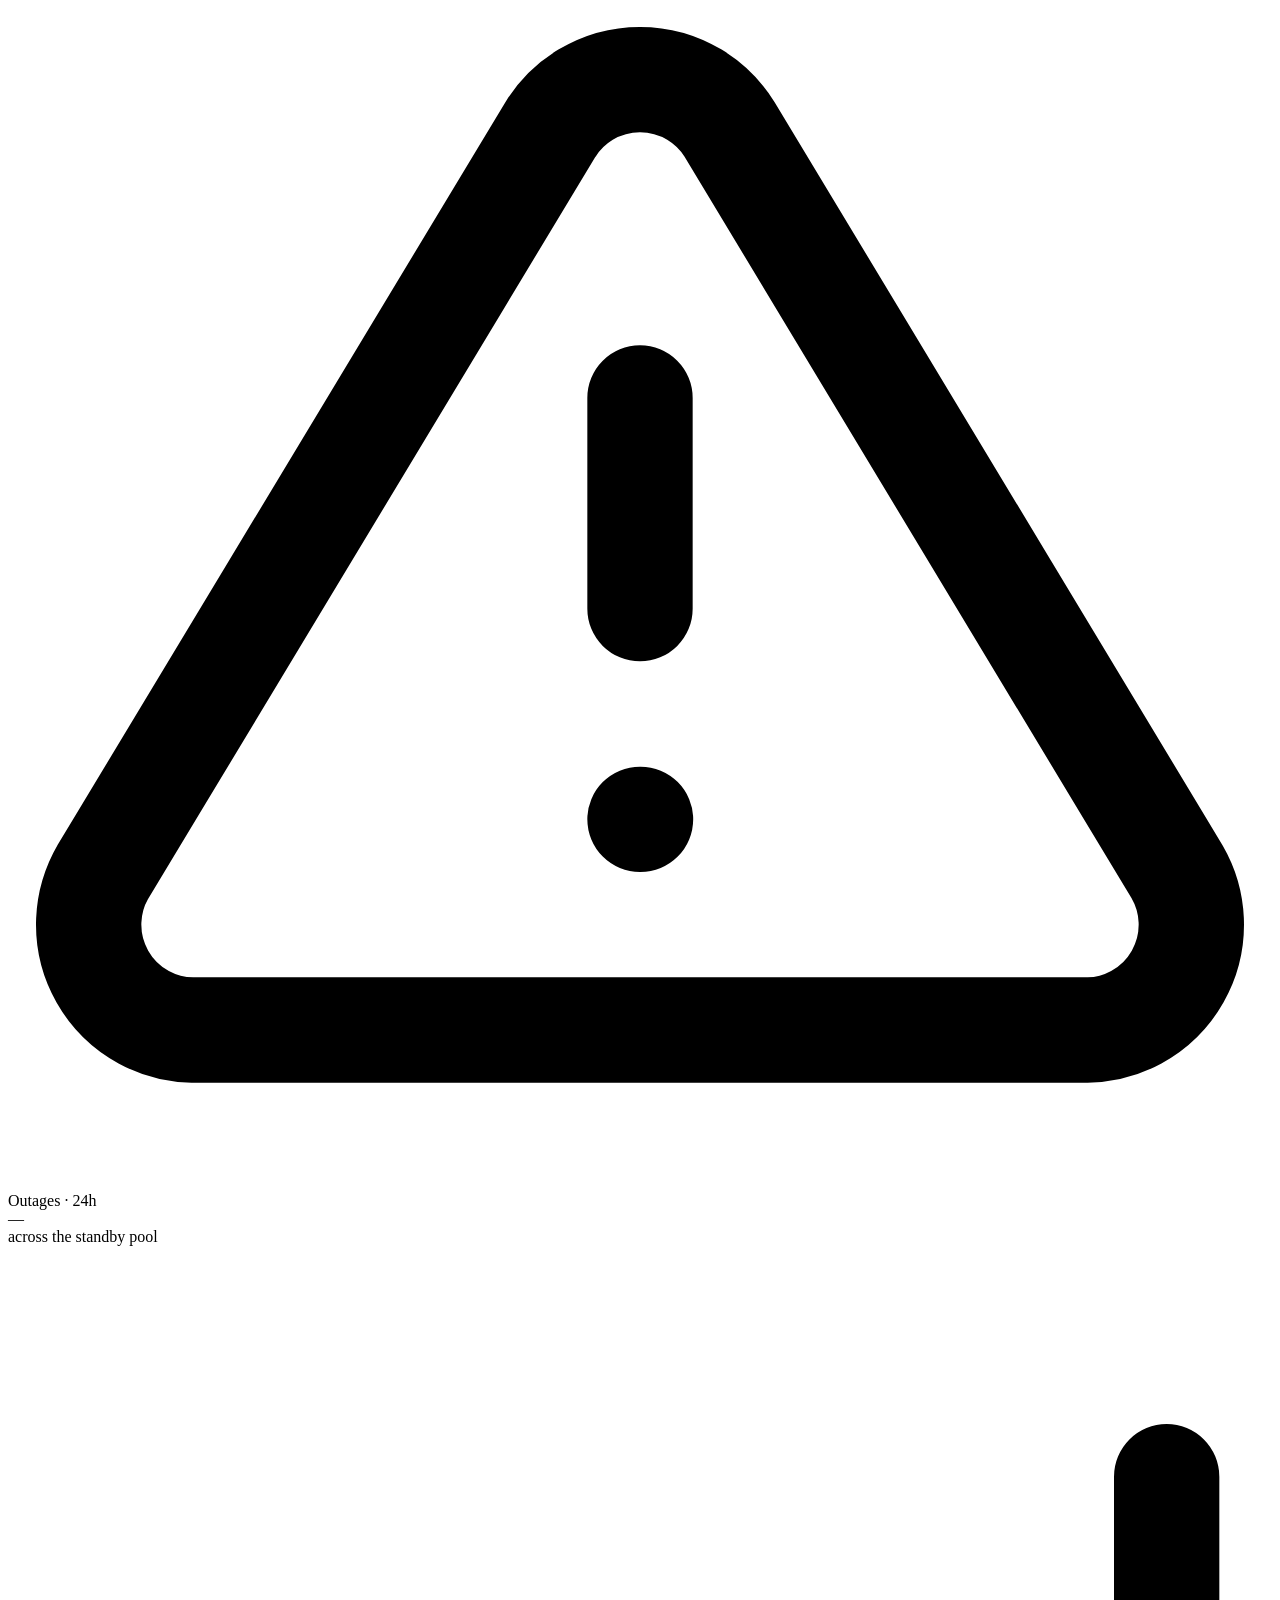
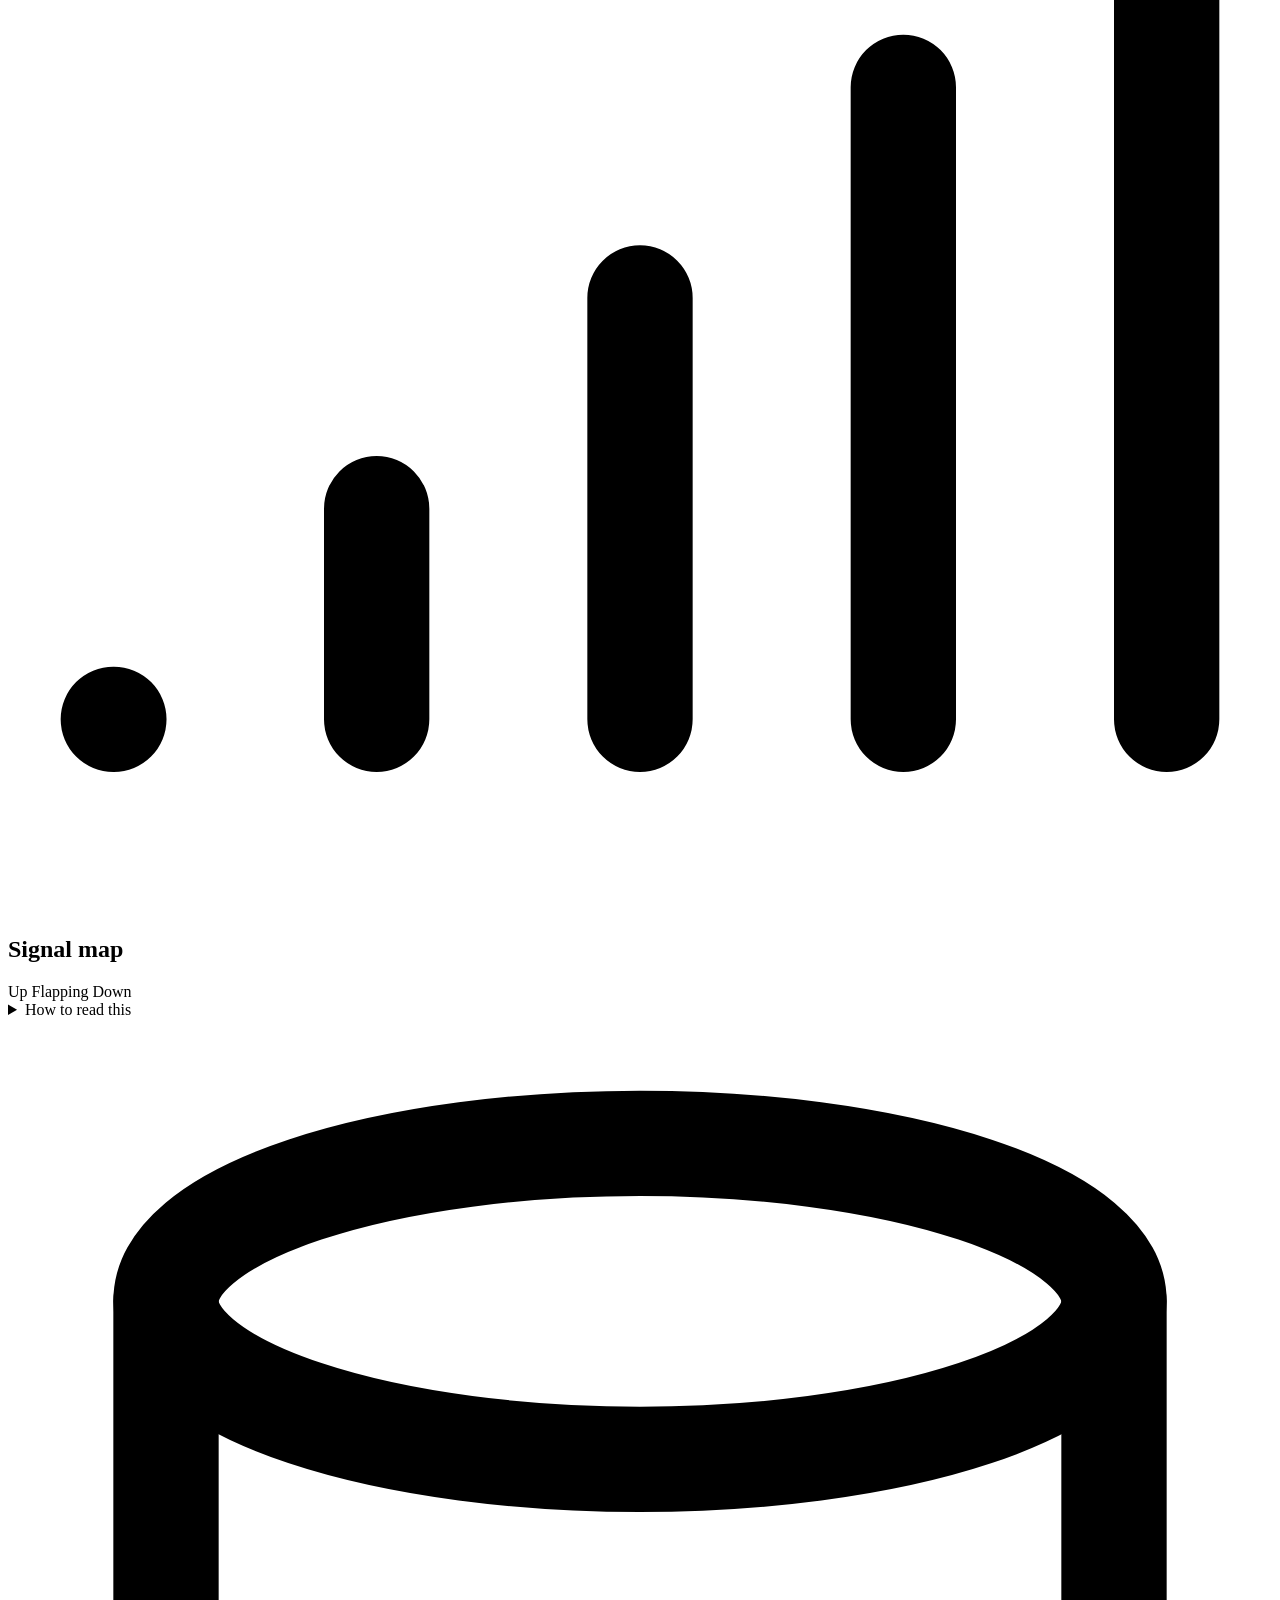
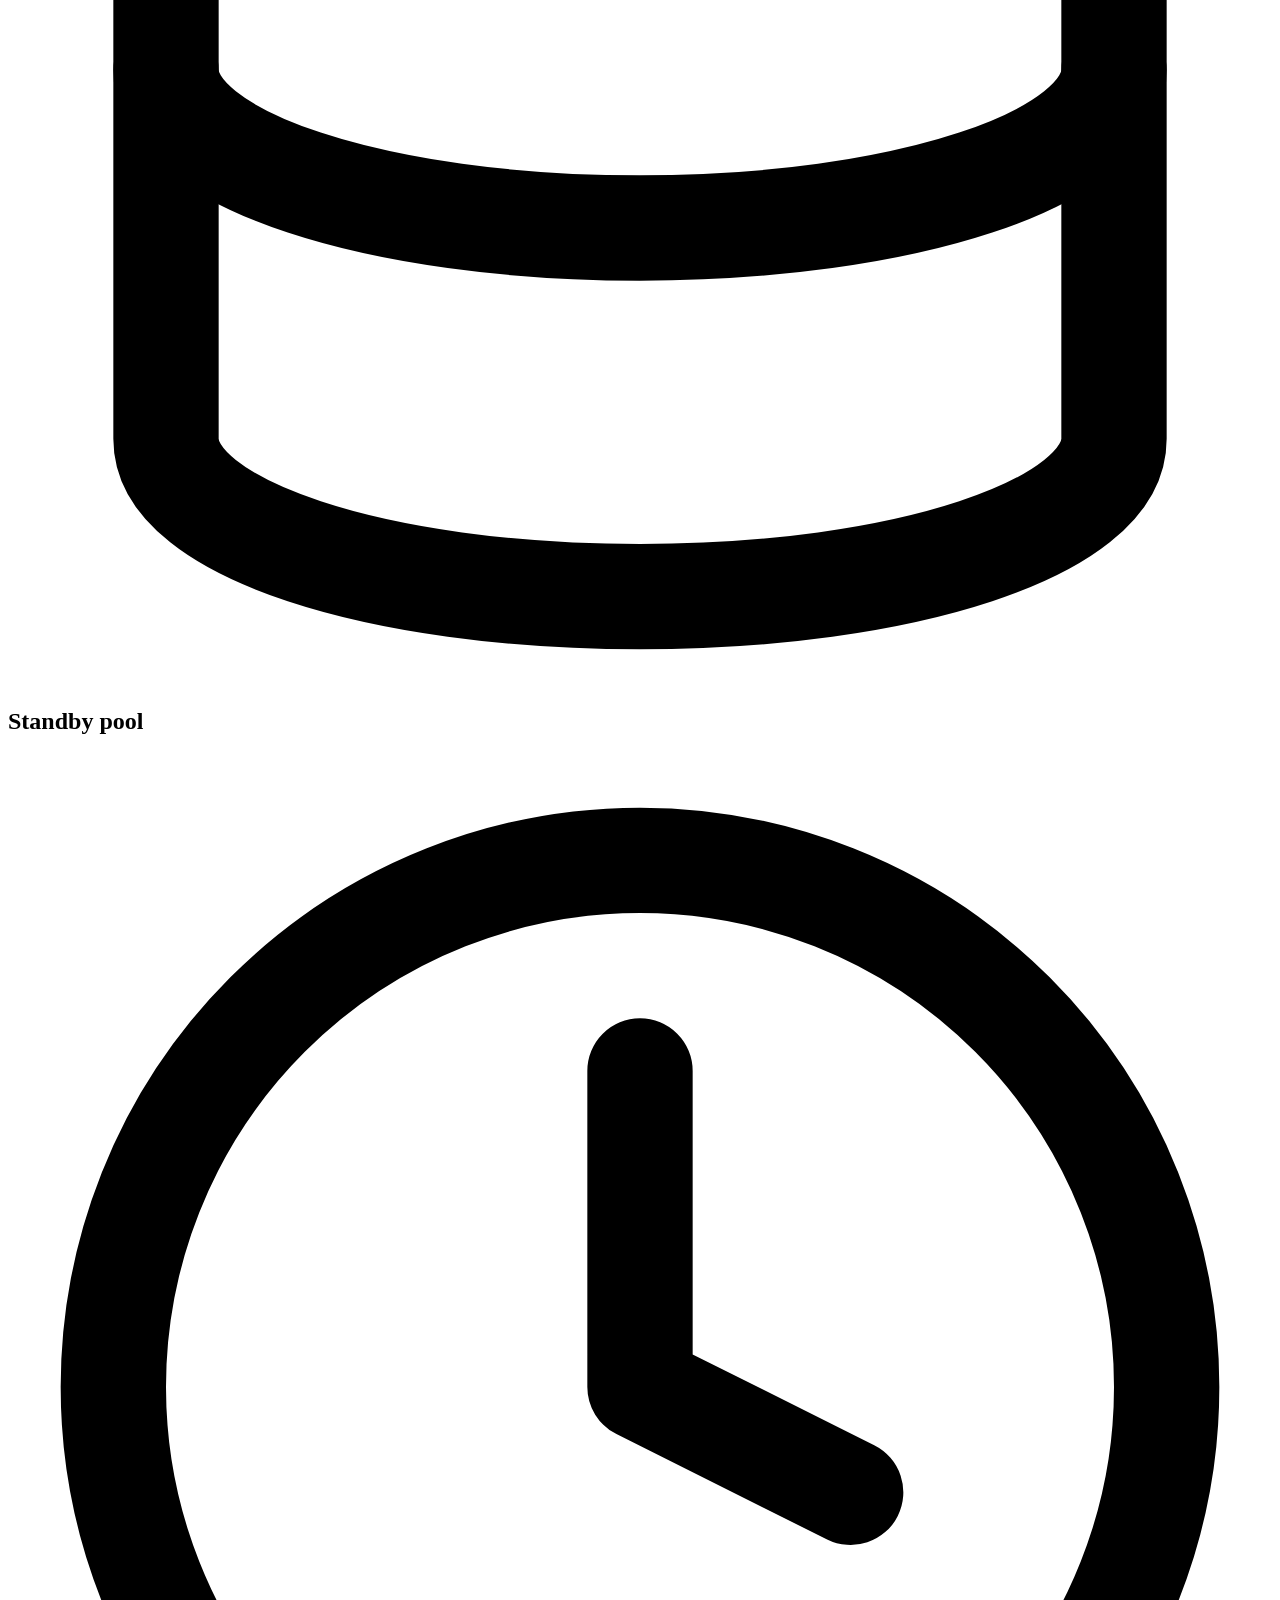
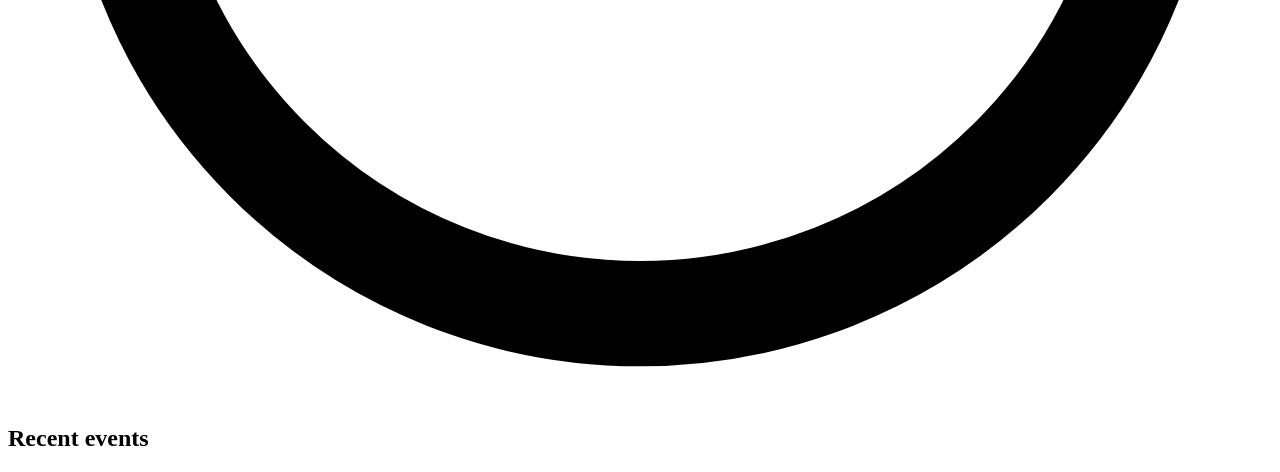
==== commit 1279f9bf: "-dashboard "control room" redesign: aurora + grid backdrop, glass panels, Manrope + JetBrains Mono, " ====
--- a/src/iptv_monitor/static/index.html
+++ b/src/iptv_monitor/static/index.html
@@ -3,7 +3,7 @@
   Public + owner status page (same HTML).
   JS calls /api/public on `/` and /api/status on `/owner`.
   Playlists / Current DNS / Switch only render when the JSON has owner: true.
-  Layout + theme: console.css (sidebar shell). Cache-bust static URLs (?v=) after CSS/JS changes.
+  Theme: console.css. shell.js = clock, tooltips, sidebar status. Cache-bust ?v= after changes.
 -->
 <html lang="en">
 <head>
@@ -12,15 +12,29 @@
   <title>Monitor · IPTV Portal Monitor</title>
   <link rel="preconnect" href="https://fonts.googleapis.com" />
   <link rel="preconnect" href="https://fonts.gstatic.com" crossorigin />
-  <link href="https://fonts.googleapis.com/css2?family=Inter:wght@400;500;600;700;800&display=swap" rel="stylesheet" />
-  <link rel="stylesheet" href="/static/console.css?v=1" />
+  <link href="https://fonts.googleapis.com/css2?family=JetBrains+Mono:wght@400;500;600&family=Manrope:wght@400;500;600;700;800&display=swap" rel="stylesheet" />
+  <link rel="icon" type="image/svg+xml" href="/static/favicon.svg" />
+  <link rel="stylesheet" href="/static/console.css?v=2" />
 </head>
 <body>
+  <div class="bg" aria-hidden="true"></div>
   <div class="shell">
     <aside class="sidebar">
       <a class="brand" href="/">
-        <span class="brand-mark">TV</span>
-        <span class="brand-text"><strong>Portal Monitor</strong><span>IPTV DNS failover</span></span>
+        <svg class="logo" viewBox="0 0 36 36" aria-hidden="true">
+          <defs>
+            <linearGradient id="logo-grad" x1="0" y1="0" x2="1" y2="1">
+              <stop offset="0" stop-color="#8b7cff" />
+              <stop offset="0.55" stop-color="#6f8cff" />
+              <stop offset="1" stop-color="#3dd6f5" />
+            </linearGradient>
+          </defs>
+          <rect x="1" y="1" width="34" height="34" rx="10" fill="url(#logo-grad)" />
+          <path d="M14 8.5l4 4 4-4" fill="none" stroke="#fff" stroke-width="1.8" stroke-linecap="round" stroke-linejoin="round" />
+          <rect x="8" y="12.5" width="20" height="14.5" rx="4" fill="rgba(255,255,255,0.16)" stroke="#fff" stroke-width="1.8" />
+          <path d="M16 16.6v6.3l5.2-3.15z" fill="#fff" />
+        </svg>
+        <span class="brand-text"><strong>Portal Monitor</strong><span>IPTV control room</span></span>
       </a>
       <nav class="nav" aria-label="Pages">
         <span class="nav-label">Dashboard</span>
@@ -29,19 +43,20 @@
           Monitor
         </a>
         <a href="/owner" id="owner-link">
-          <svg viewBox="0 0 24 24" fill="none" stroke="currentColor" stroke-width="2" stroke-linecap="round" stroke-linejoin="round" aria-hidden="true"><path d="M8 6h13M8 12h13M8 18h13M3 6h.01M3 12h.01M3 18h.01" /></svg>
+          <svg viewBox="0 0 24 24" fill="none" stroke="currentColor" stroke-width="2" stroke-linecap="round" stroke-linejoin="round" aria-hidden="true"><rect x="2" y="7" width="20" height="14" rx="3" /><path d="m17 2-5 5-5-5" /></svg>
           Playlists
         </a>
         <div class="subnav" id="owner-subnav" hidden>
           <a href="#playlists-section">Playlists</a>
-          <a href="#live-section">Current DNS</a>
+          <a href="#live-section">On air</a>
           <a href="#watchers-section">Watch sessions</a>
           <a href="#live-groups-section">Live groups</a>
+          <a href="#matrix-section">Signal map</a>
           <a href="#pool-section">Standby pool</a>
           <a href="#events-section">Events</a>
         </div>
         <a href="/history">
-          <svg viewBox="0 0 24 24" fill="none" stroke="currentColor" stroke-width="2" stroke-linecap="round" stroke-linejoin="round" aria-hidden="true"><circle cx="12" cy="12" r="10" /><path d="M12 6v6l4 2" /></svg>
+          <svg viewBox="0 0 24 24" fill="none" stroke="currentColor" stroke-width="2" stroke-linecap="round" stroke-linejoin="round" aria-hidden="true"><path d="M3 3v18h18" /><path d="M7 15l4-4 3 3 5-6" /></svg>
           History
         </a>
         <a href="/key">
@@ -56,7 +71,8 @@
       </nav>
       <div class="side-status" aria-live="polite">
         <div class="side-status-main"><span id="side-dot" class="dot"></span><span id="side-status-text">Connecting…</span></div>
-        <div class="side-status-meta">Checked <span id="last-cycle">waiting…</span> · next in <span id="next-check">—</span></div>
+        <div class="side-status-meta">Checked <span id="last-cycle">--:--:--</span> · next <span id="next-check">—</span></div>
+        <div class="cycle-bar"><i id="side-progress"></i></div>
       </div>
     </aside>
 
@@ -64,30 +80,60 @@
       <div class="content">
         <header class="page-head">
           <div>
+            <p class="eyebrow">IPTV control room</p>
             <h1 id="page-title">Monitor</h1>
             <p class="page-sub" id="page-sub">Standby pool health and recent events</p>
           </div>
           <div class="page-meta">
             <span id="mode-pill" class="mode-pill" hidden>Dry run</span>
+            <span class="live-chip"><span class="pulse"></span><b>LIVE</b><span id="clock">--:--:--</span></span>
           </div>
         </header>
+
+        <section class="hero" id="hero" data-level="">
+          <div class="hero-status">
+            <p class="hero-label"><span class="tally" id="hero-tally"></span>System status</p>
+            <h2 class="hero-headline" id="hero-headline">Connecting to the monitor…</h2>
+            <p class="hero-detail" id="hero-detail">Waiting for the first check.</p>
+            <div class="hero-cycle">
+              <span>Next check</span>
+              <div class="cycle-bar"><i id="hero-progress"></i></div>
+              <span id="hero-next">—</span>
+            </div>
+          </div>
+          <div class="hero-figure">
+            <div class="hero-number"><span id="hero-up">—</span><span class="hero-of">/<span id="hero-total">—</span></span></div>
+            <p class="hero-caption">standby hosts healthy</p>
+            <div class="meter" id="hero-meter" role="meter" aria-label="Standby hosts healthy" aria-valuemin="0" aria-valuemax="0" aria-valuenow="0"><i id="hero-meter-fill"></i></div>
+            <div class="meter-scale"><span>0</span><span id="hero-pct">—</span></div>
+          </div>
+        </section>
 
         <div class="stats">
           <div class="stat" id="stat-live-wrap" hidden>
-            <span class="label">Live DNS</span>
-            <span class="value" id="stat-live">—</span>
-          </div>
-          <div class="stat">
-            <span class="label">Standby pool</span>
-            <span class="value" id="stat-avail">—</span>
-          </div>
-          <div class="stat neutral" id="stat-playlists-wrap" hidden>
-            <span class="label">Playlists</span>
-            <span class="value" id="stat-playlists">—</span>
-          </div>
-          <div class="stat neutral" id="stat-watch-wrap" hidden>
-            <span class="label">Watch</span>
-            <span class="value" id="stat-watch">—</span>
+            <span class="label"><svg viewBox="0 0 24 24" fill="none" stroke="currentColor" stroke-width="2" stroke-linecap="round" stroke-linejoin="round" aria-hidden="true"><path d="M4.9 19.1a10 10 0 0 1 0-14.2M19.1 4.9a10 10 0 0 1 0 14.2M7.8 16.2a6 6 0 0 1 0-8.4M16.2 7.8a6 6 0 0 1 0 8.4" /><circle cx="12" cy="12" r="2" /></svg>Live DNS</span>
+            <div class="stat-row"><span class="value" id="stat-live">—</span></div>
+            <span class="caption" id="stat-live-cap">&nbsp;</span>
+          </div>
+          <div class="stat" id="stat-playlists-wrap" hidden>
+            <span class="label"><svg viewBox="0 0 24 24" fill="none" stroke="currentColor" stroke-width="2" stroke-linecap="round" stroke-linejoin="round" aria-hidden="true"><path d="M8 6h13M8 12h13M8 18h13M3 6h.01M3 12h.01M3 18h.01" /></svg>Playlists</span>
+            <div class="stat-row"><span class="value" id="stat-playlists">—</span></div>
+            <span class="caption" id="stat-playlists-cap">&nbsp;</span>
+          </div>
+          <div class="stat" id="stat-watch-wrap" hidden>
+            <span class="label"><svg viewBox="0 0 24 24" fill="none" stroke="currentColor" stroke-width="2" stroke-linecap="round" stroke-linejoin="round" aria-hidden="true"><polygon points="6 3 20 12 6 21 6 3" /></svg>Watch</span>
+            <div class="stat-row"><span class="value" id="stat-watch">—</span></div>
+            <span class="caption" id="stat-watch-cap">&nbsp;</span>
+          </div>
+          <div class="stat" id="stat-flapping-wrap">
+            <span class="label"><svg viewBox="0 0 24 24" fill="none" stroke="currentColor" stroke-width="2" stroke-linecap="round" stroke-linejoin="round" aria-hidden="true"><path d="M2 12h4l3-8 4 16 3-8h6" /></svg>Flapping</span>
+            <div class="stat-row"><span class="value" id="stat-flapping">—</span></div>
+            <span class="caption">standbys with 3+ outages in 24h</span>
+          </div>
+          <div class="stat" id="stat-outages-wrap">
+            <span class="label"><svg viewBox="0 0 24 24" fill="none" stroke="currentColor" stroke-width="2" stroke-linecap="round" stroke-linejoin="round" aria-hidden="true"><path d="M10.3 3.9 1.8 18a2 2 0 0 0 1.7 3h17a2 2 0 0 0 1.7-3L13.7 3.9a2 2 0 0 0-3.4 0zM12 9v4M12 17h.01" /></svg>Outages · 24h</span>
+            <div class="stat-row"><span class="value" id="stat-outages">—</span><span id="stat-outages-spark"></span></div>
+            <span class="caption" id="stat-outages-cap">across the standby pool</span>
           </div>
         </div>
 
@@ -98,7 +144,7 @@
 
         <section class="panel" id="playlists-section" hidden>
           <div class="section-head">
-            <h2>Playlists</h2>
+            <h2><svg viewBox="0 0 24 24" fill="none" stroke="currentColor" stroke-width="2" stroke-linecap="round" stroke-linejoin="round" aria-hidden="true"><path d="M8 6h13M8 12h13M8 18h13M3 6h.01M3 12h.01M3 18h.01" /></svg>Playlists</h2>
             <span id="playlist-count" class="count"></span>
           </div>
           <details class="help">
@@ -109,11 +155,8 @@
             <table class="playlist-table">
               <thead>
                 <tr>
-                  <th>Name</th>
-                  <th>Playlist ID</th>
-                  <th>User</th>
+                  <th>Playlist</th>
                   <th>Current DNS</th>
-                  <th>Nameserver</th>
                   <th>Status</th>
                   <th></th>
                 </tr>
@@ -125,7 +168,7 @@
 
         <section class="panel" id="live-section" hidden>
           <div class="section-head">
-            <h2>Current DNS</h2>
+            <h2><svg viewBox="0 0 24 24" fill="none" stroke="currentColor" stroke-width="2" stroke-linecap="round" stroke-linejoin="round" aria-hidden="true"><path d="M4.9 19.1a10 10 0 0 1 0-14.2M19.1 4.9a10 10 0 0 1 0 14.2M7.8 16.2a6 6 0 0 1 0-8.4M16.2 7.8a6 6 0 0 1 0 8.4" /><circle cx="12" cy="12" r="2" /></svg>On air · current DNS</h2>
             <span id="live-count" class="count"></span>
           </div>
           <div id="live-list"></div>
@@ -133,7 +176,7 @@
 
         <section class="panel" id="watchers-section" hidden>
           <div class="section-head">
-            <h2>Watch sessions</h2>
+            <h2><svg viewBox="0 0 24 24" fill="none" stroke="currentColor" stroke-width="2" stroke-linecap="round" stroke-linejoin="round" aria-hidden="true"><path d="M17 21v-2a4 4 0 0 0-4-4H5a4 4 0 0 0-4 4v2" /><circle cx="9" cy="7" r="4" /><path d="M23 21v-2a4 4 0 0 0-3-3.9M16 3.1a4 4 0 0 1 0 7.8" /></svg>Watch sessions</h2>
             <span id="watchers-count" class="count"></span>
           </div>
           <details class="help">
@@ -161,7 +204,7 @@
         <section class="panel" id="live-groups-section" hidden>
           <details class="live-groups-fold" id="live-groups-fold">
             <summary class="section-head">
-              <h2>Watch live groups</h2>
+              <h2><svg viewBox="0 0 24 24" fill="none" stroke="currentColor" stroke-width="2" stroke-linecap="round" stroke-linejoin="round" aria-hidden="true"><rect x="3" y="3" width="7" height="7" rx="1.5" /><rect x="14" y="3" width="7" height="7" rx="1.5" /><rect x="3" y="14" width="7" height="7" rx="1.5" /><rect x="14" y="14" width="7" height="7" rx="1.5" /></svg>Watch live groups</h2>
               <span class="live-groups-meta">
                 <span id="live-groups-count" class="count"></span>
                 <span class="live-groups-hint">Show</span>
@@ -183,9 +226,26 @@
           </details>
         </section>
 
+        <section class="panel" id="matrix-section">
+          <div class="section-head">
+            <h2><svg viewBox="0 0 24 24" fill="none" stroke="currentColor" stroke-width="2" stroke-linecap="round" stroke-linejoin="round" aria-hidden="true"><path d="M2 20h.01M7 20v-4M12 20v-8M17 20V8M22 4v16" /></svg>Signal map</h2>
+            <div class="legend" aria-label="Legend">
+              <span><i class="cell up"></i>Up</span>
+              <span><i class="cell frequent"></i>Flapping</span>
+              <span><i class="cell down"></i>Down</span>
+              <span class="count" id="matrix-count"></span>
+            </div>
+          </div>
+          <details class="help">
+            <summary>How to read this</summary>
+            <p>One square per standby URL, grouped by lane, in the same place every refresh. Green is up, amber with <strong>!</strong> has gone down 3+ times in 24 hours, red with <strong>✕</strong> is down now. Hover or focus a square for details; click it to jump to that host's card below.</p>
+          </details>
+          <div id="matrix" class="matrix"></div>
+        </section>
+
         <section class="panel" id="pool-section">
           <div class="section-head">
-            <h2>Standby pool</h2>
+            <h2><svg viewBox="0 0 24 24" fill="none" stroke="currentColor" stroke-width="2" stroke-linecap="round" stroke-linejoin="round" aria-hidden="true"><ellipse cx="12" cy="5" rx="9" ry="3" /><path d="M3 5v14c0 1.7 4 3 9 3s9-1.3 9-3V5" /><path d="M3 12c0 1.7 4 3 9 3s9-1.3 9-3" /></svg>Standby pool</h2>
             <span id="avail-count" class="count"></span>
           </div>
           <div id="avail-list"></div>
@@ -193,7 +253,7 @@
 
         <section class="panel" id="events-section">
           <div class="section-head">
-            <h2>Recent events</h2>
+            <h2><svg viewBox="0 0 24 24" fill="none" stroke="currentColor" stroke-width="2" stroke-linecap="round" stroke-linejoin="round" aria-hidden="true"><circle cx="12" cy="12" r="10" /><path d="M12 6v6l4 2" /></svg>Recent events</h2>
             <span id="event-count" class="count"></span>
           </div>
           <ol id="event-list" class="event-list"></ol>
@@ -201,6 +261,7 @@
       </div>
     </main>
   </div>
-  <script src="/static/app.js?v=53"></script>
+  <script src="/static/shell.js?v=1"></script>
+  <script src="/static/app.js?v=54"></script>
 </body>
 </html>
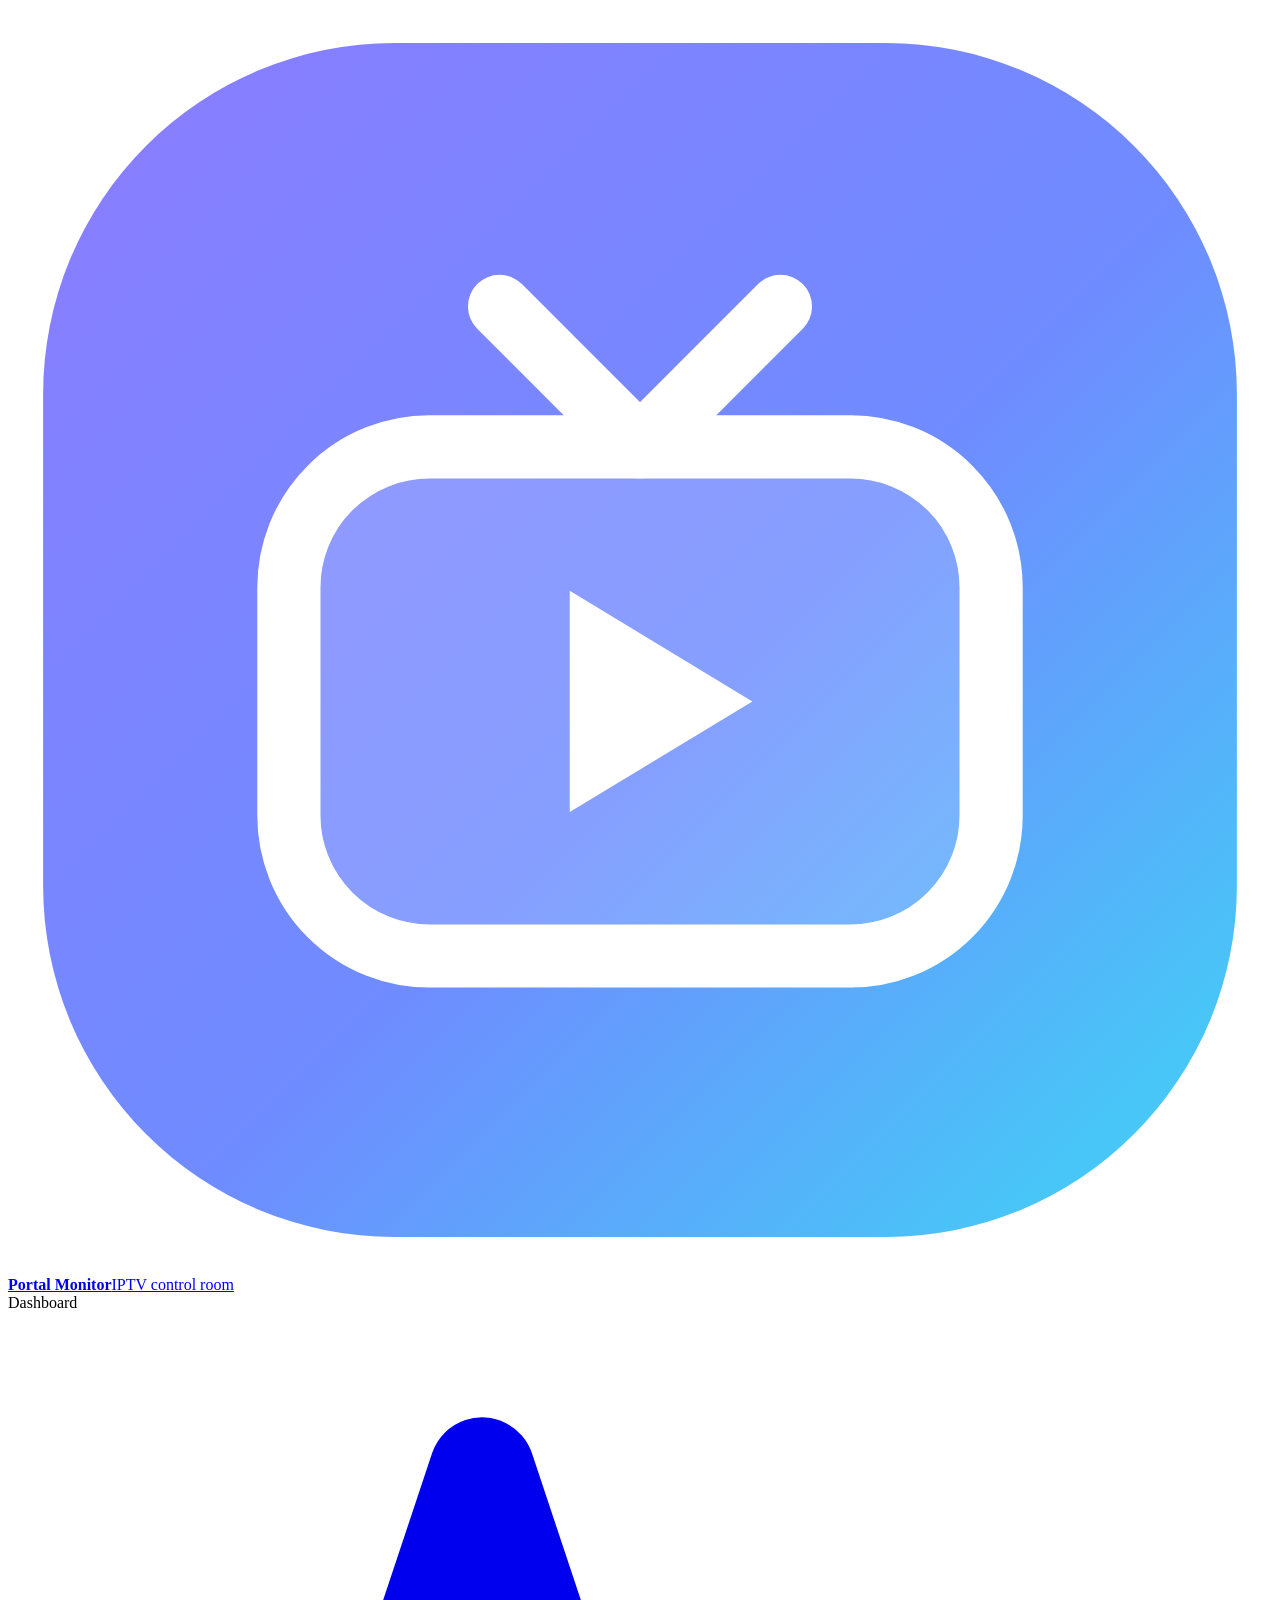
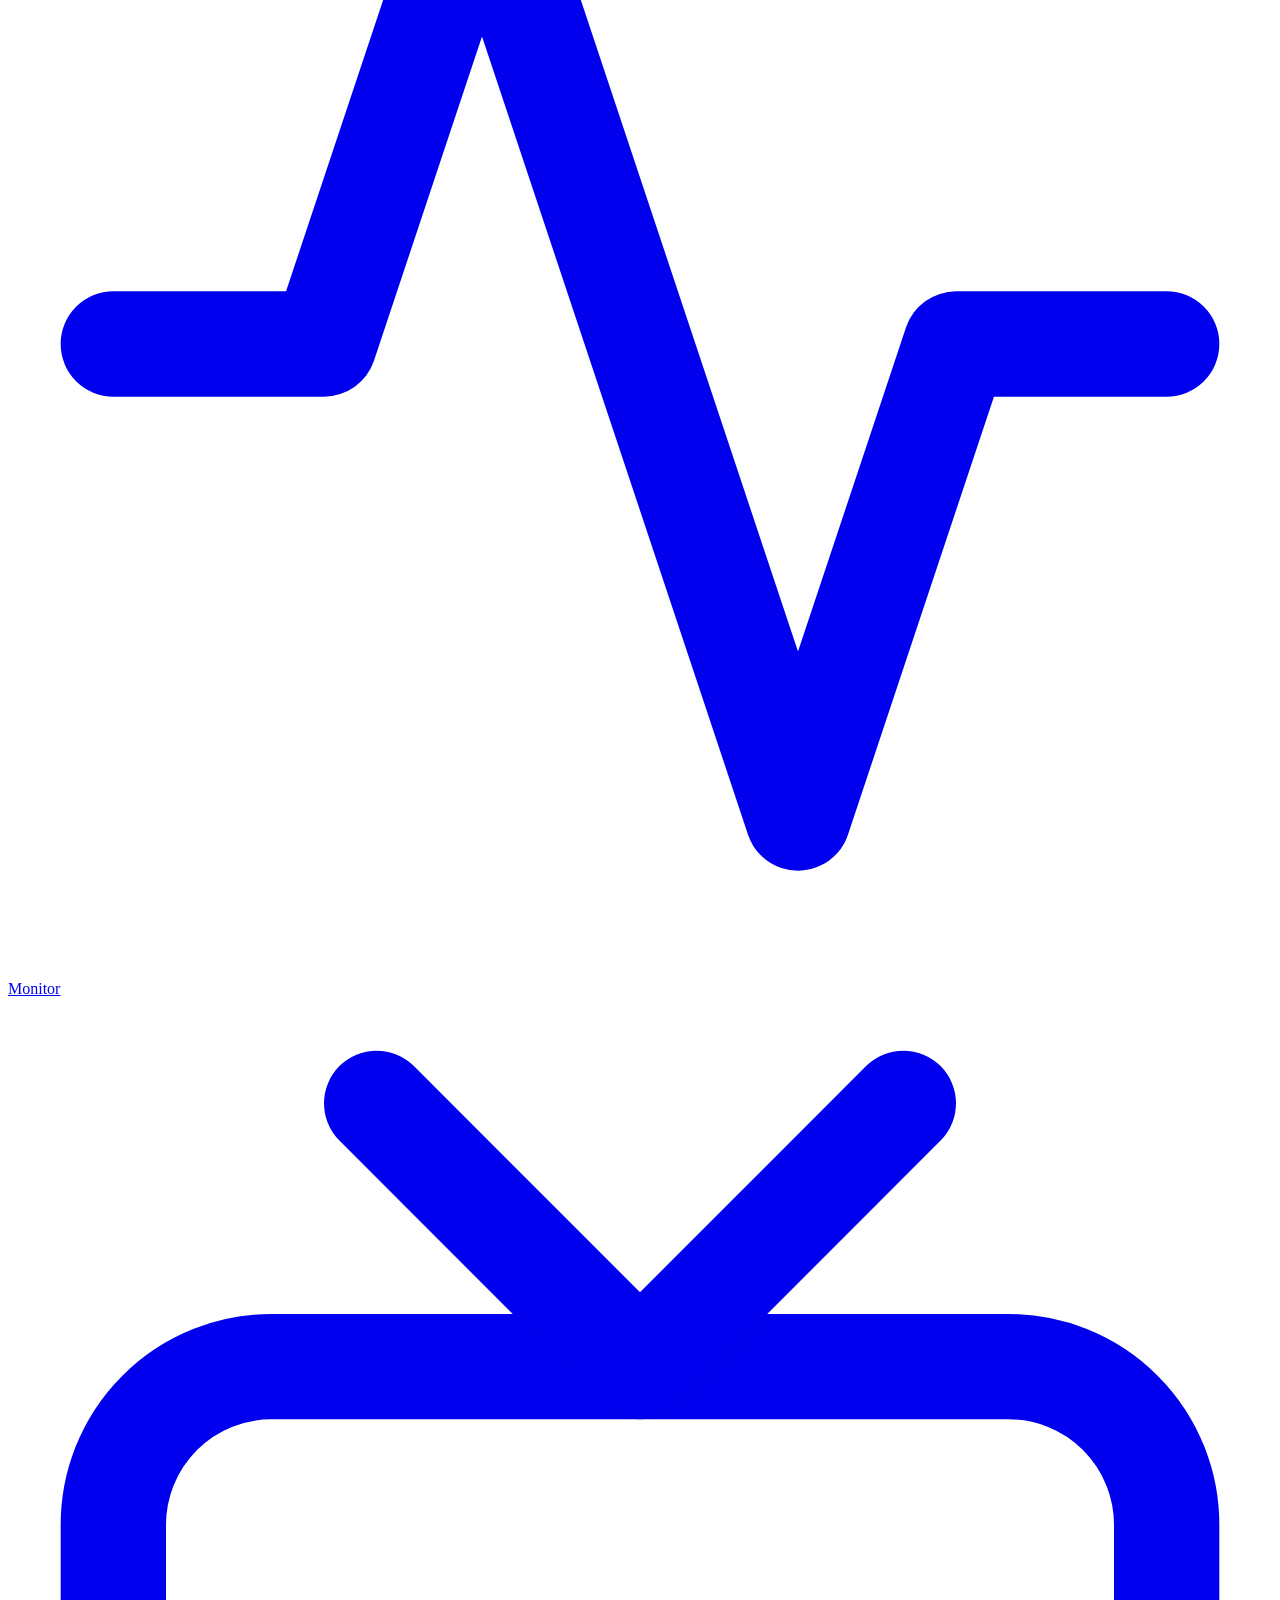
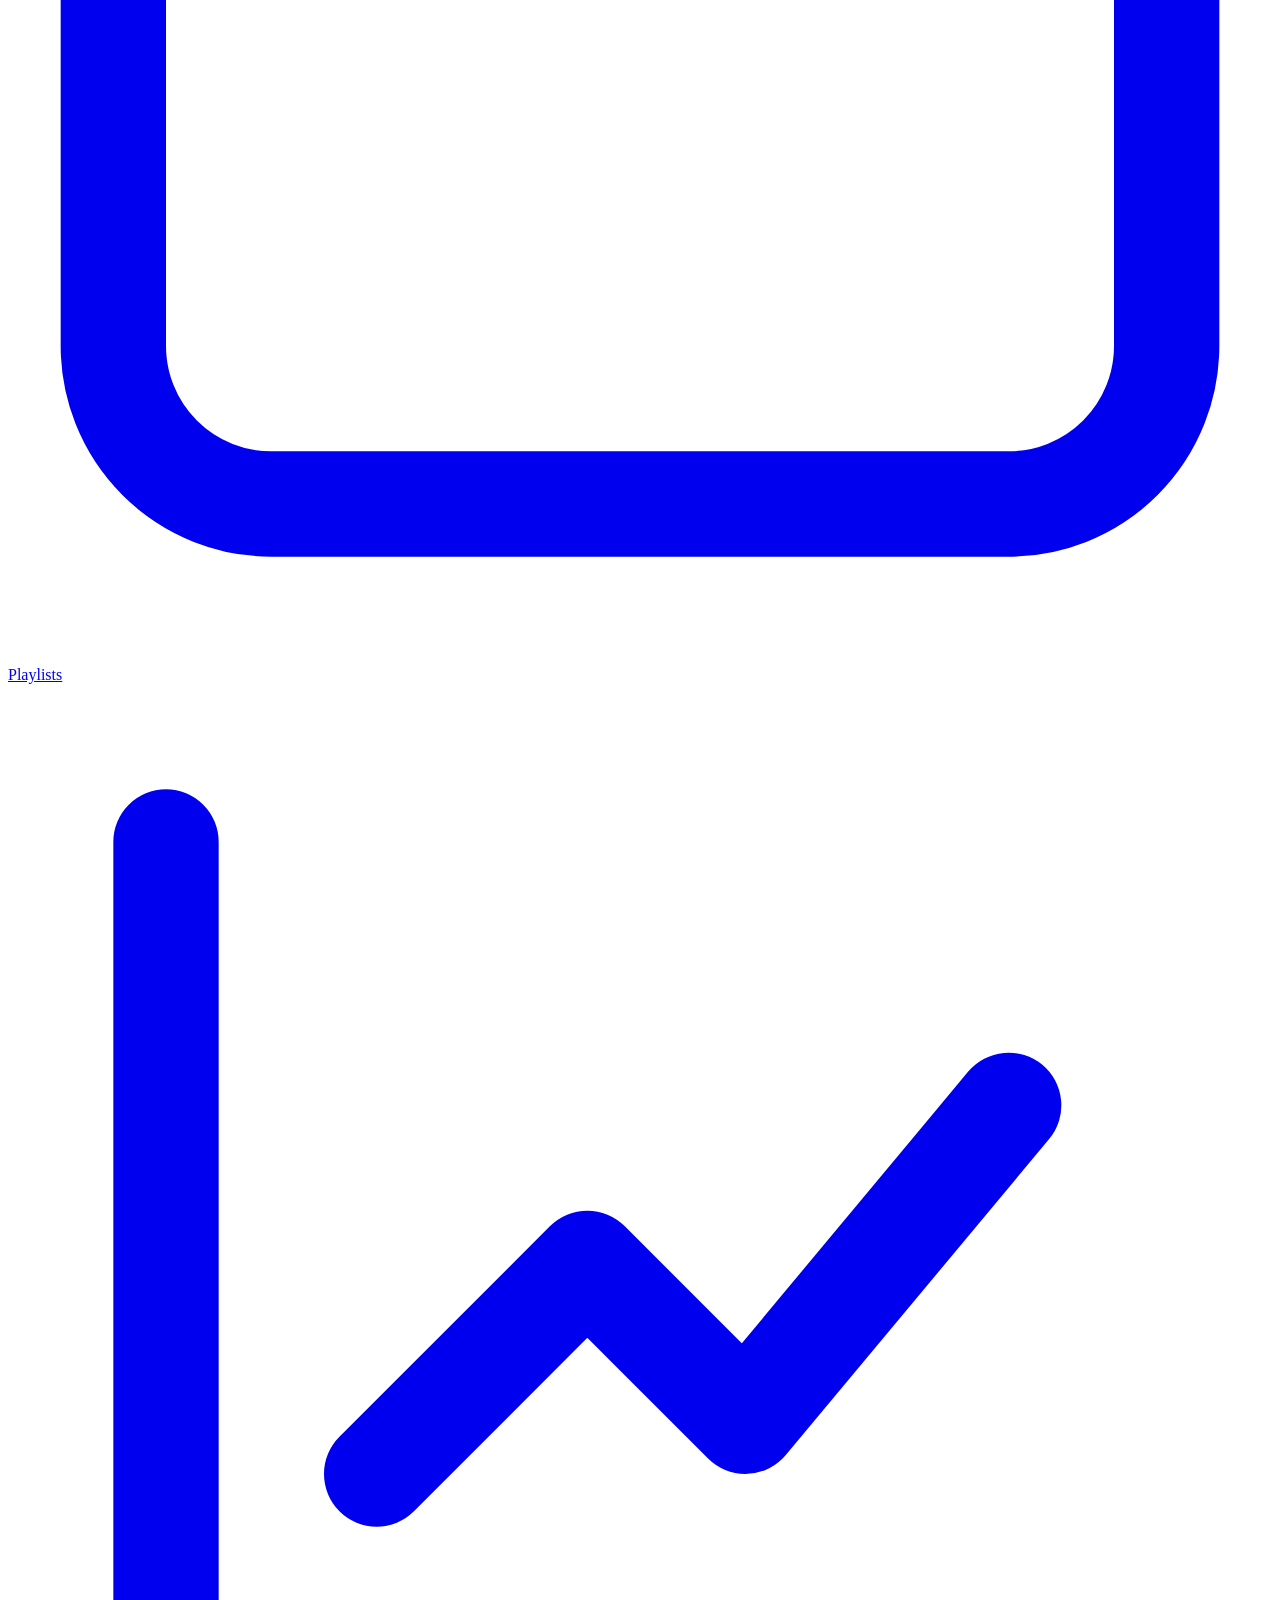
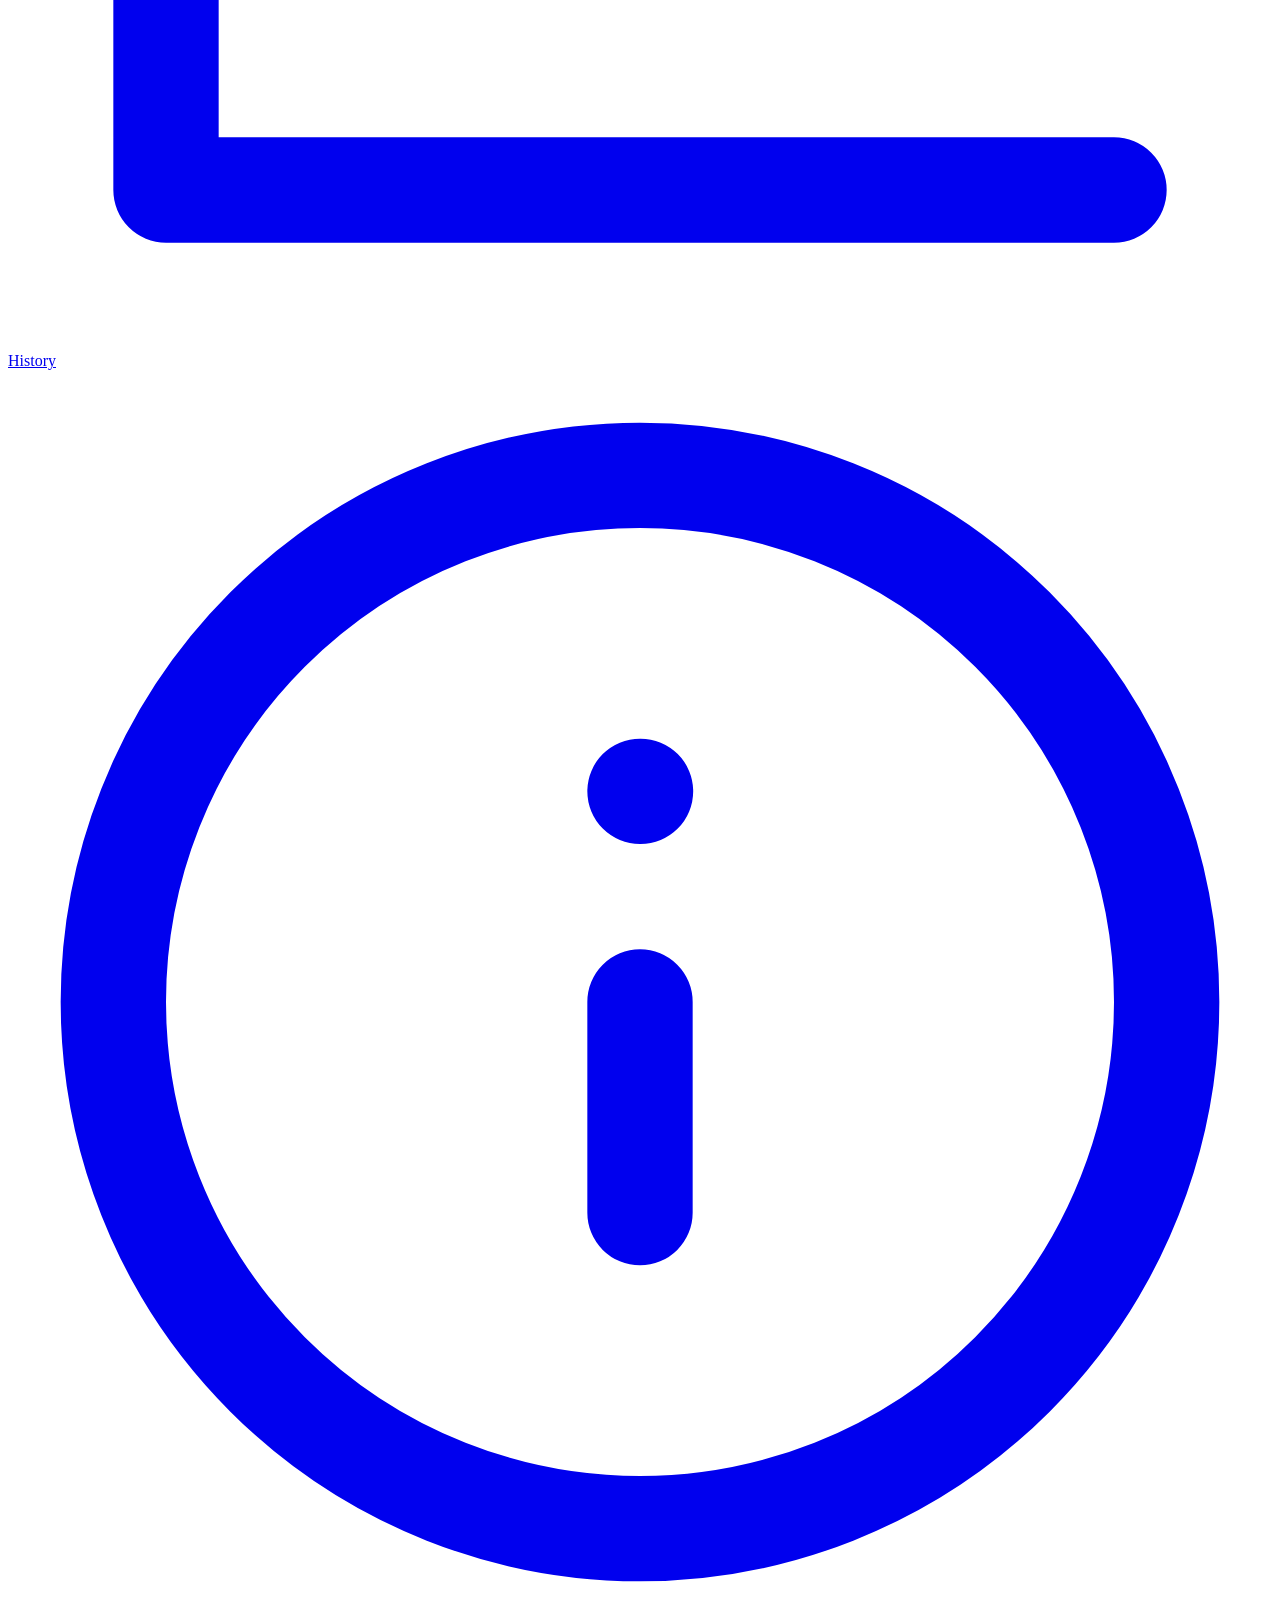
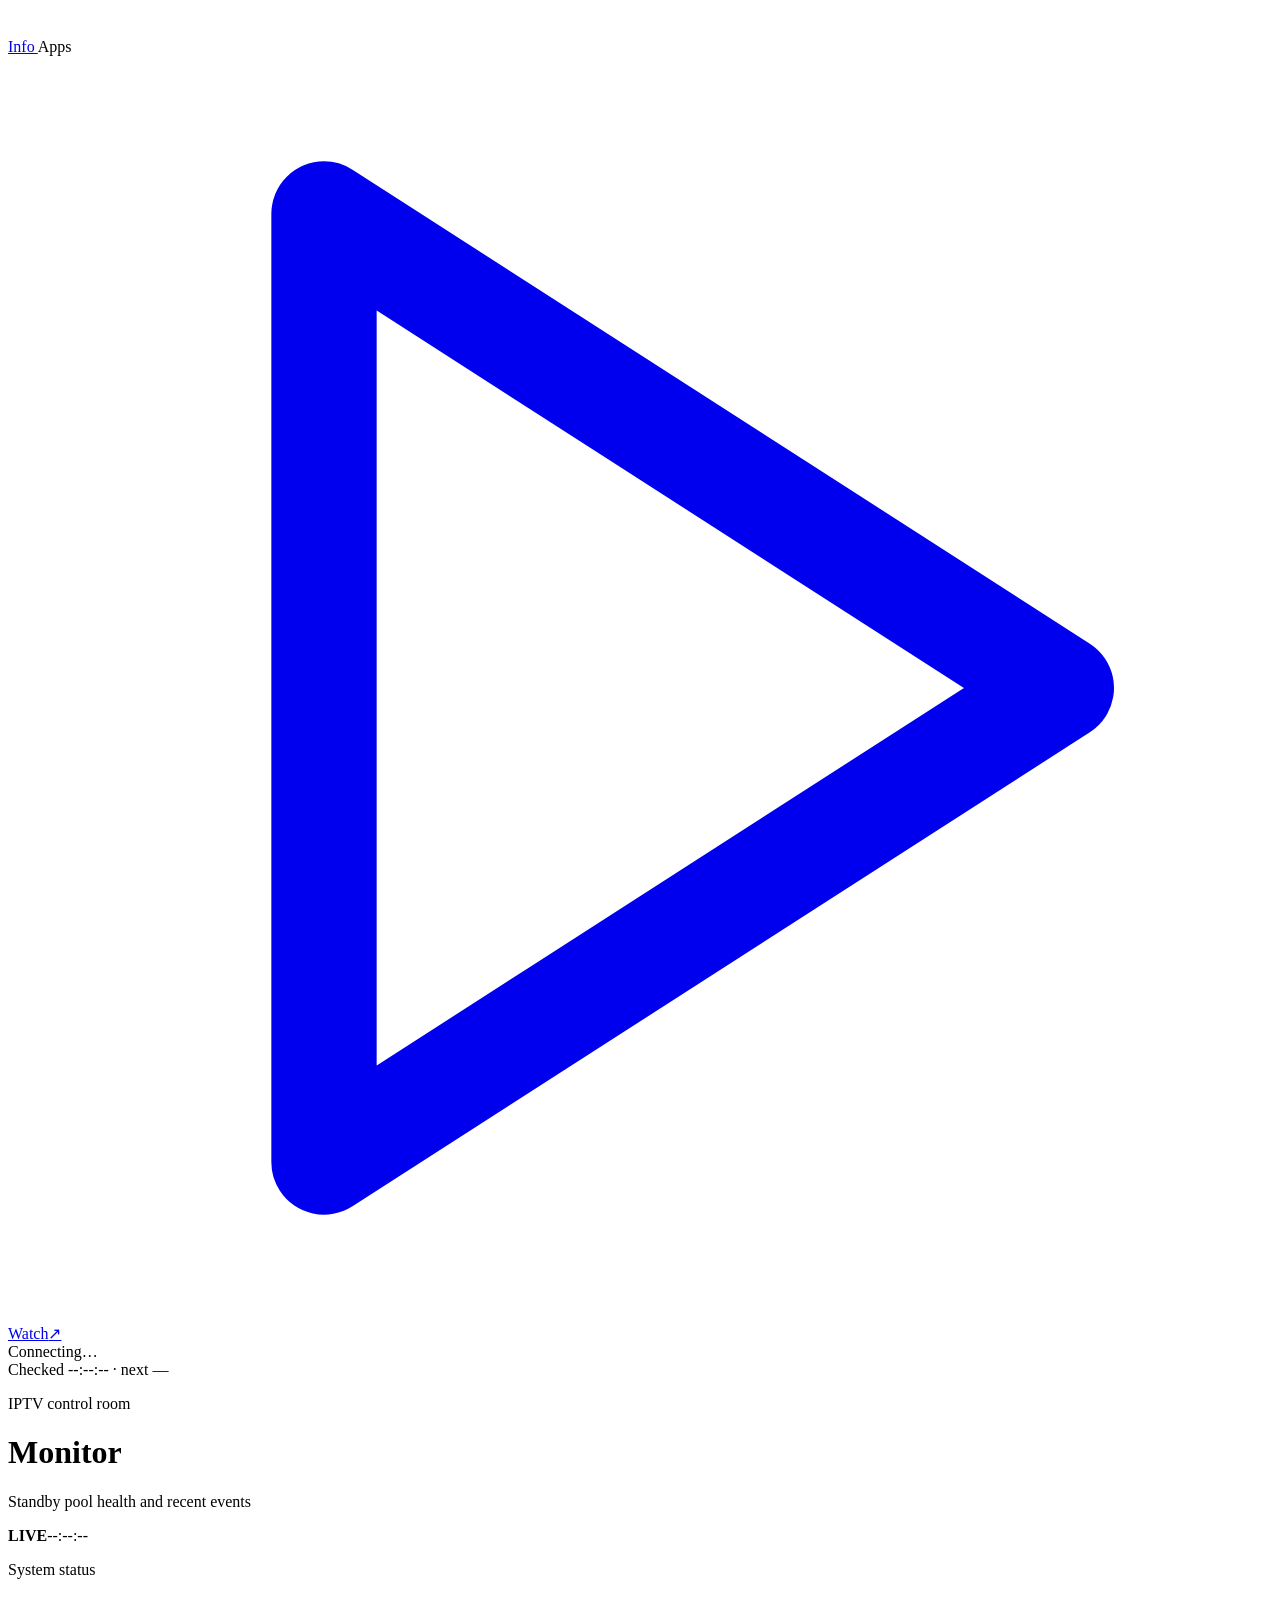
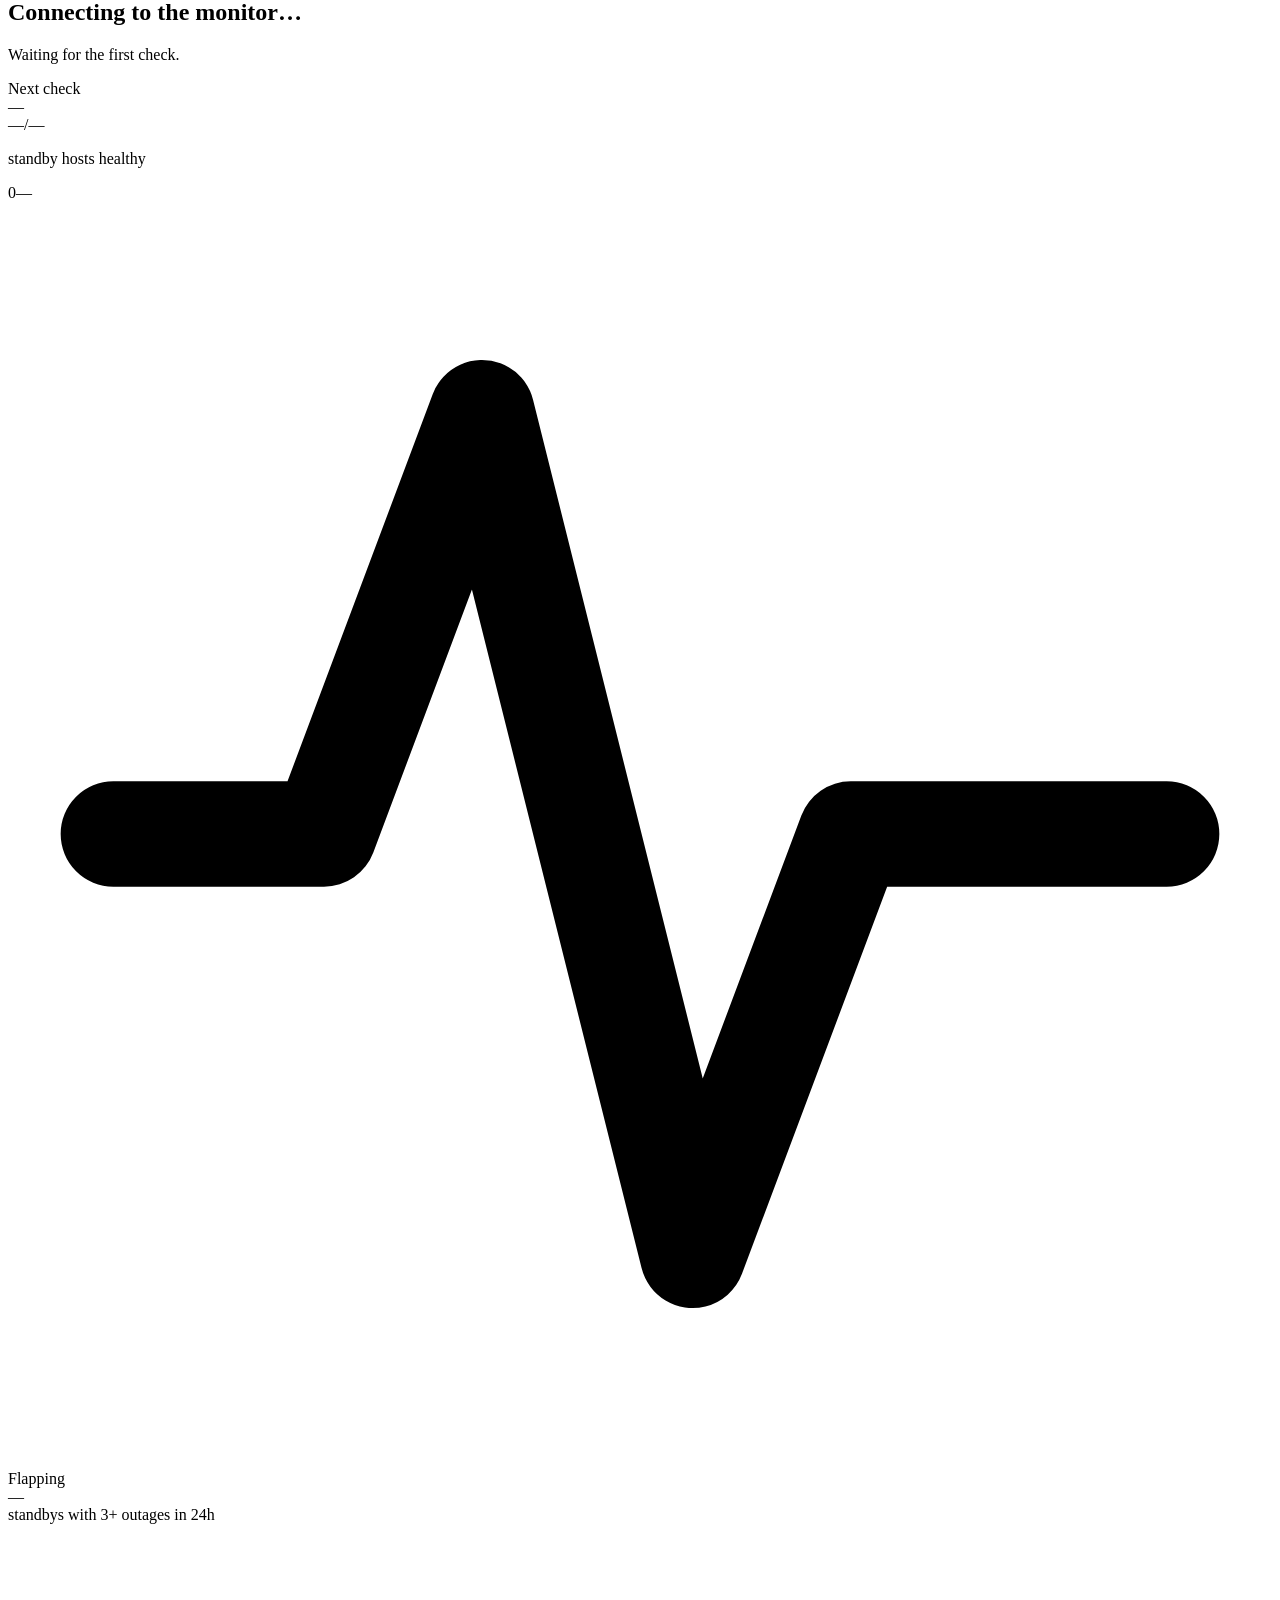
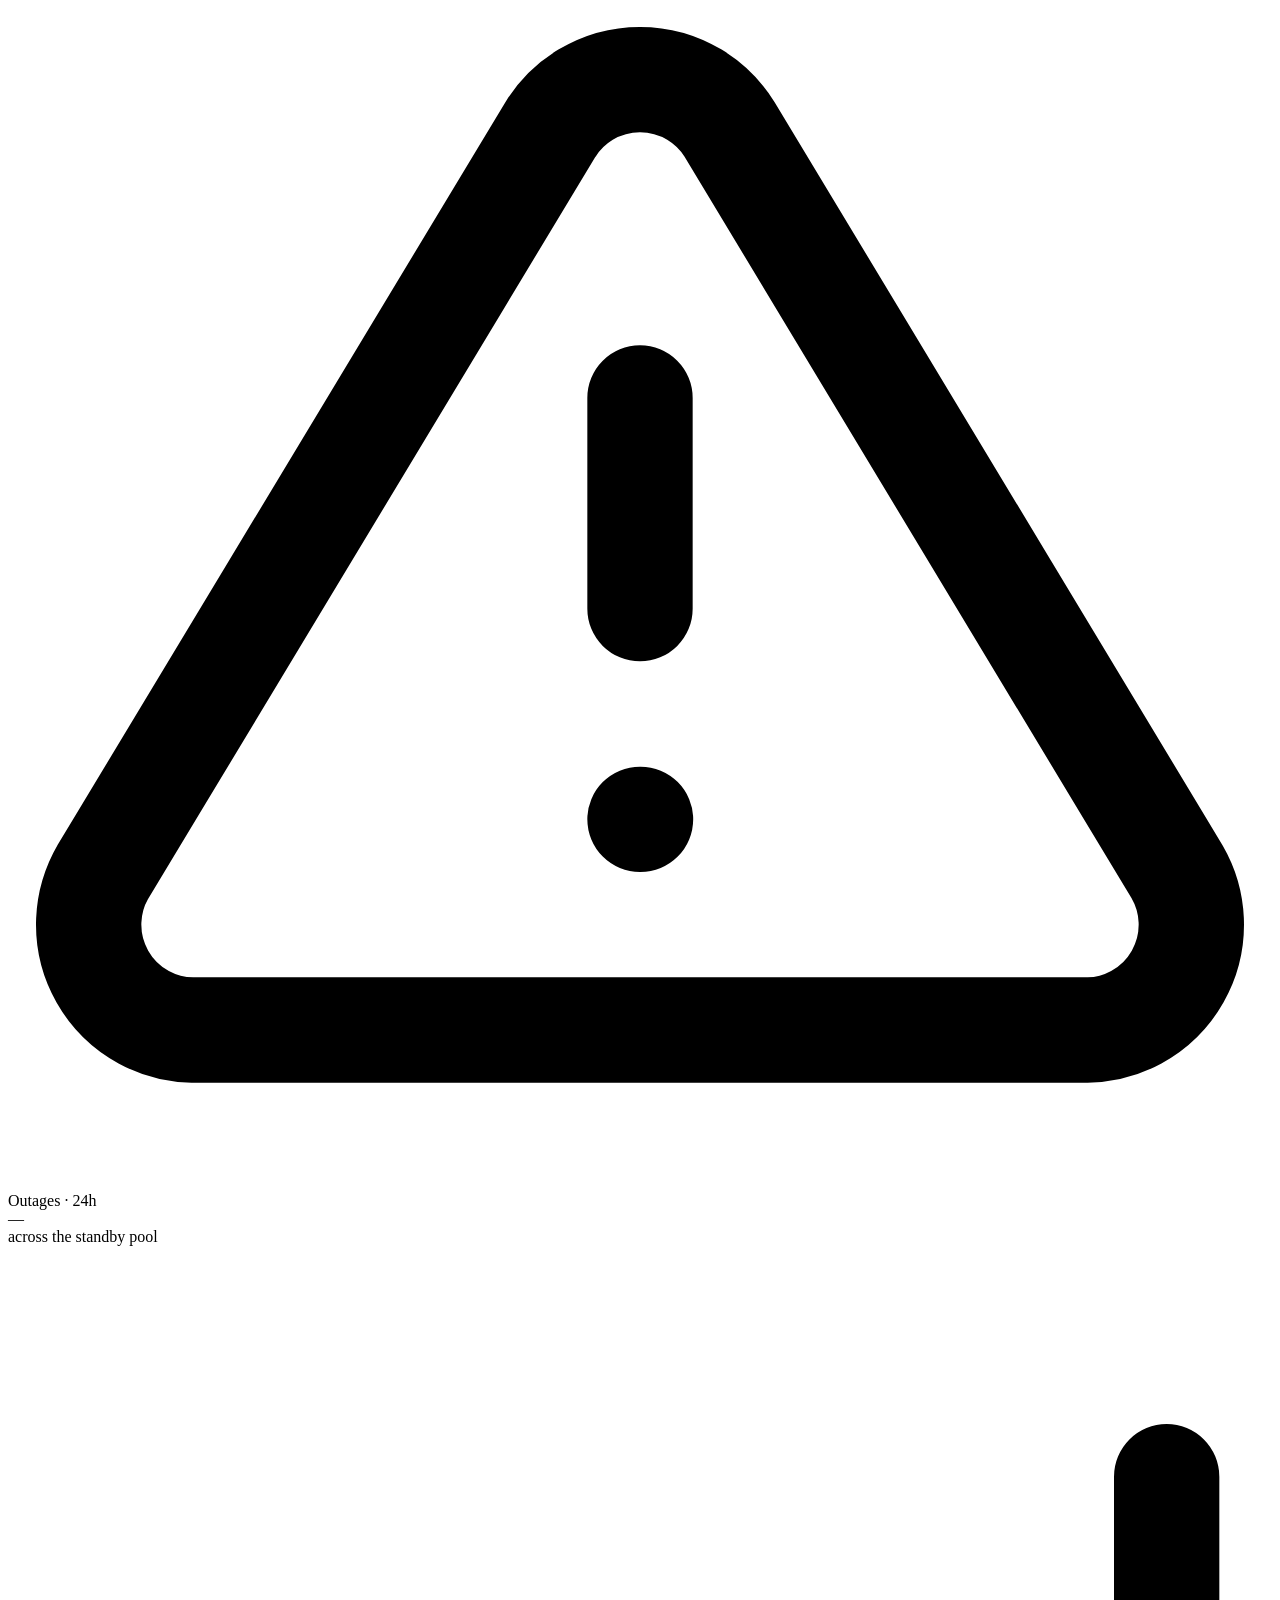
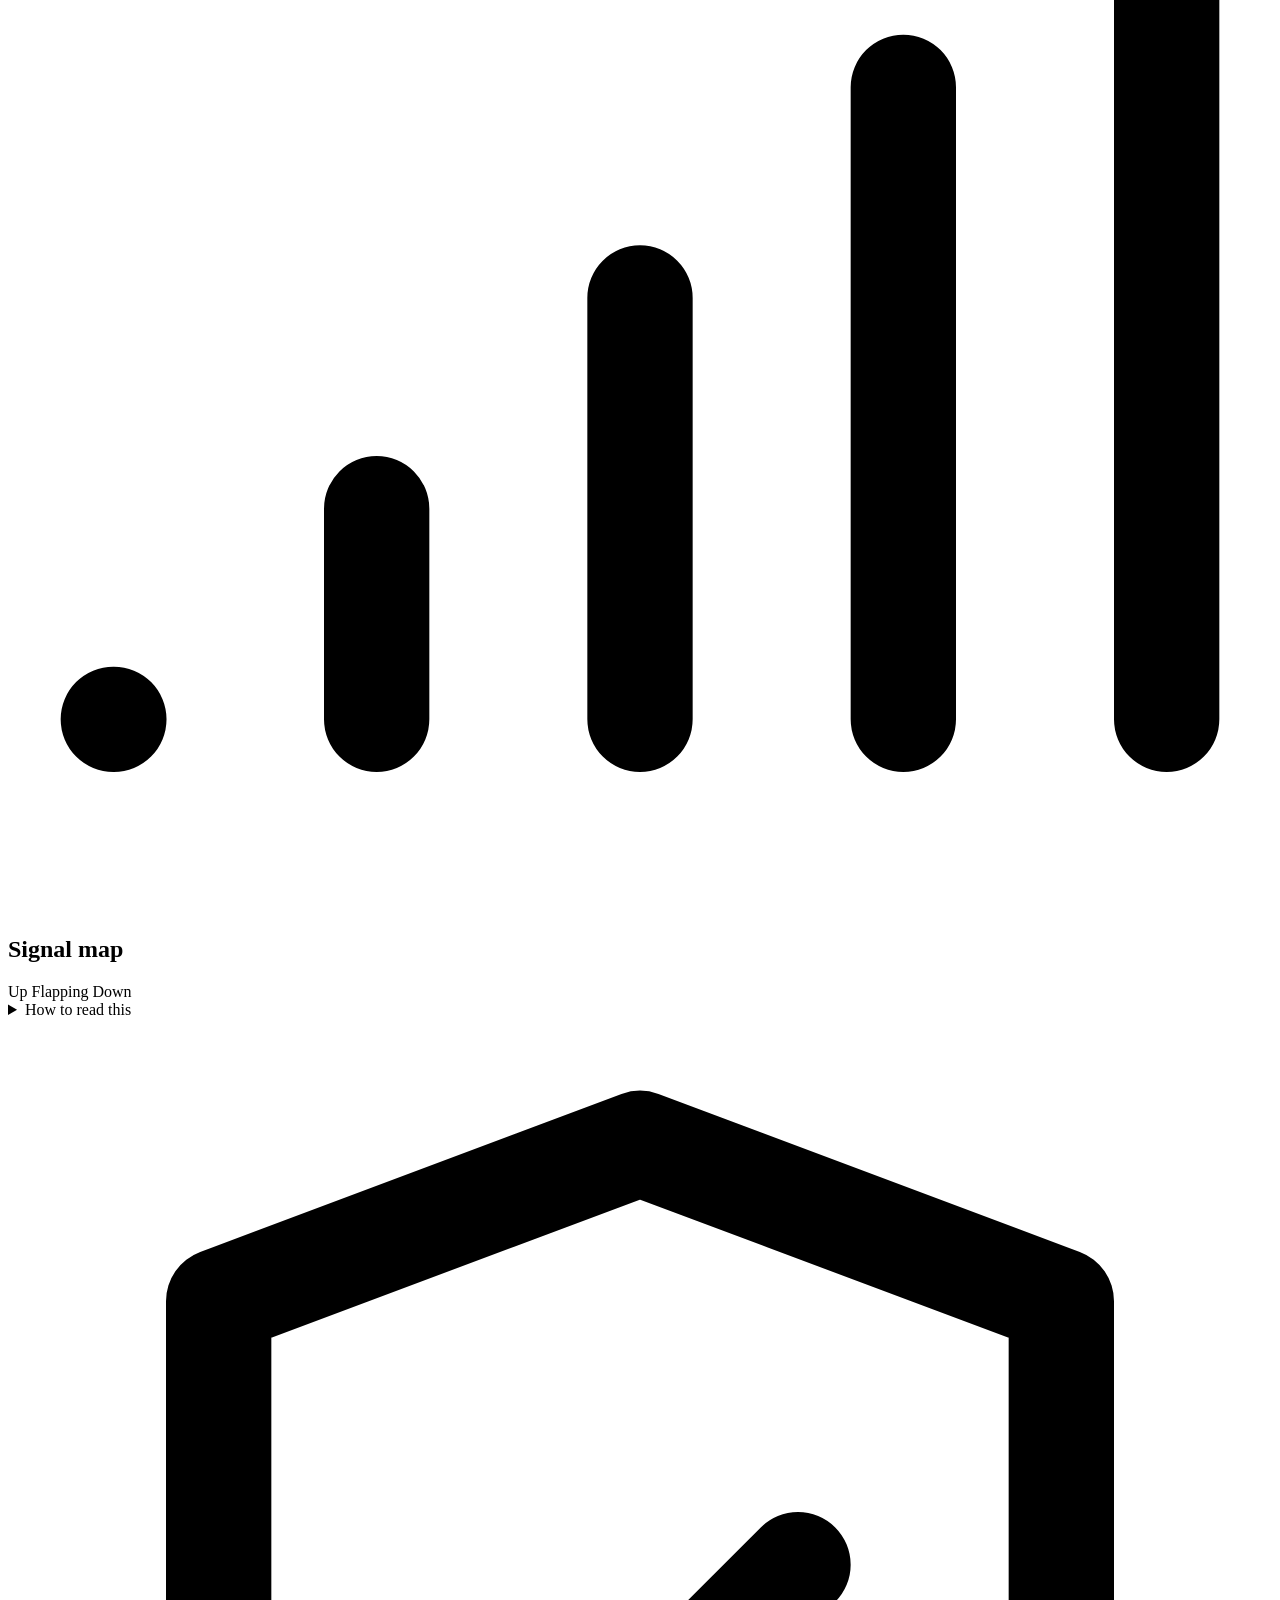
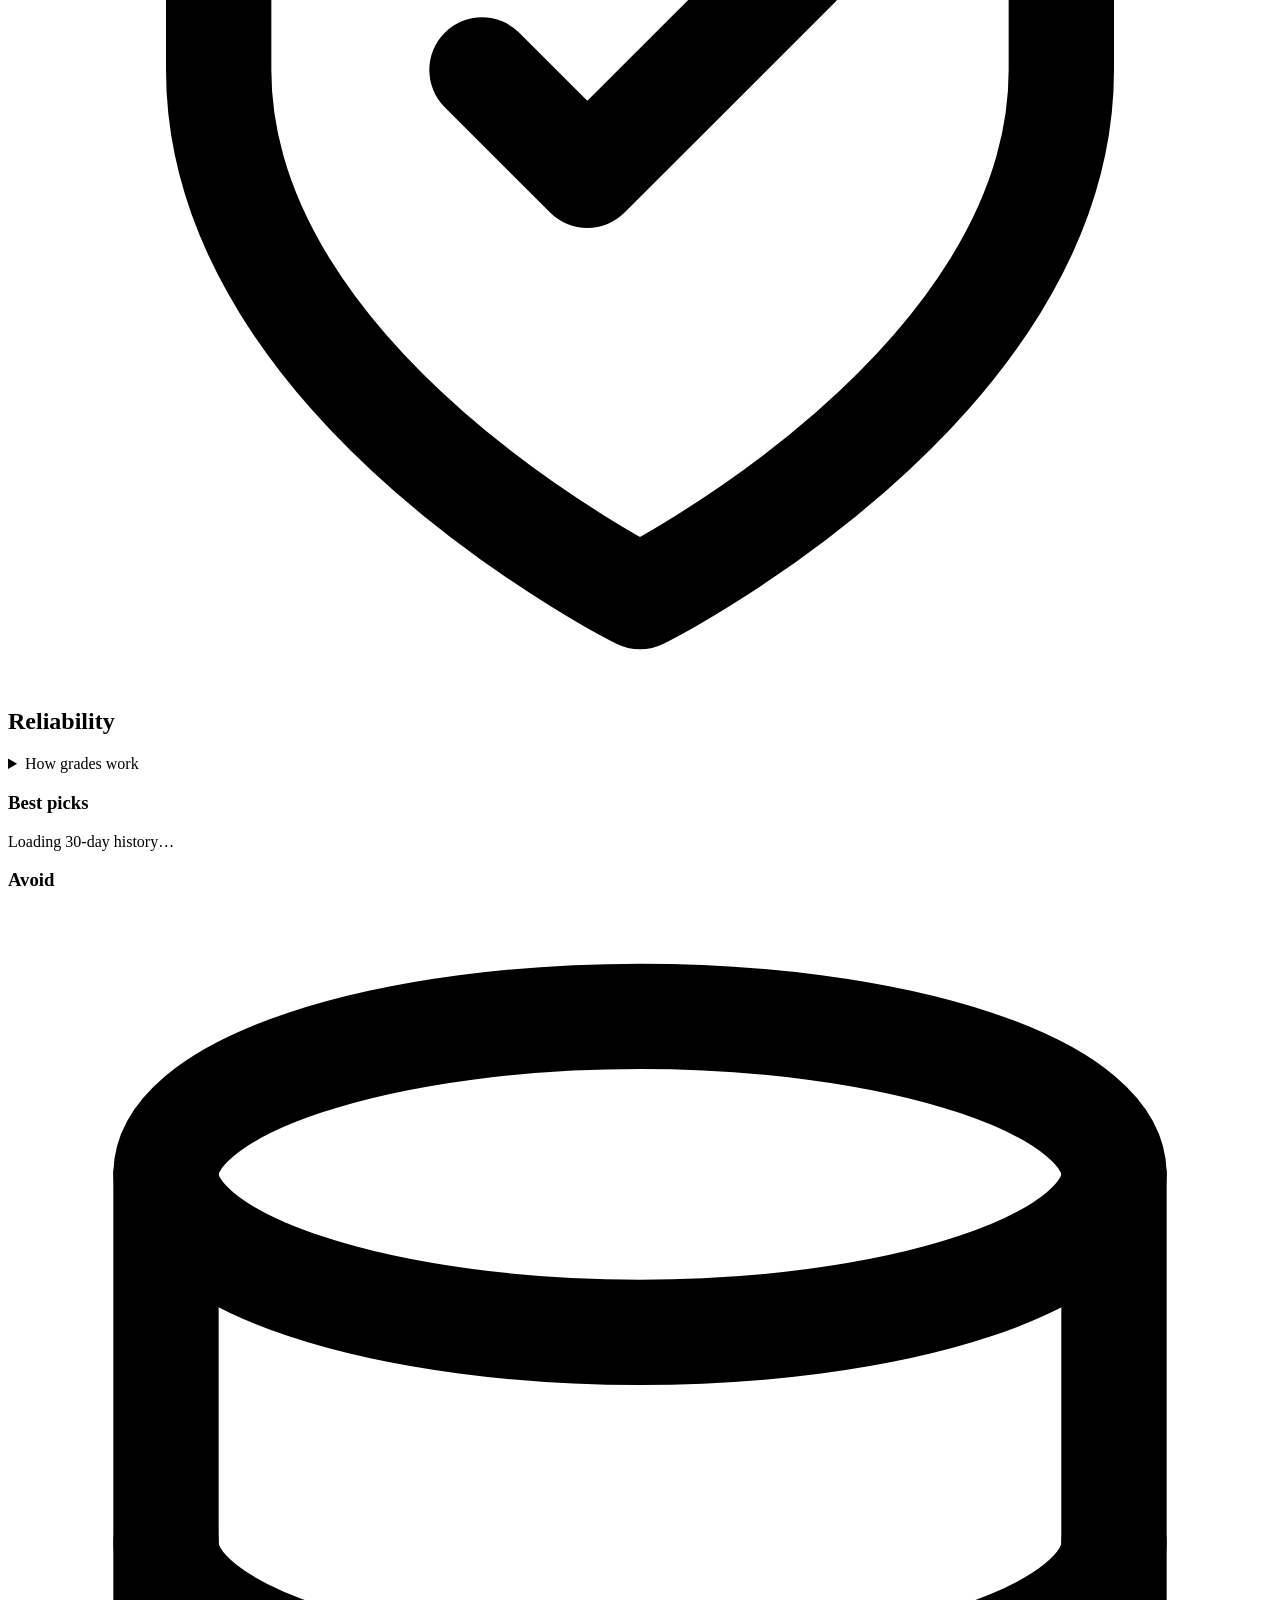
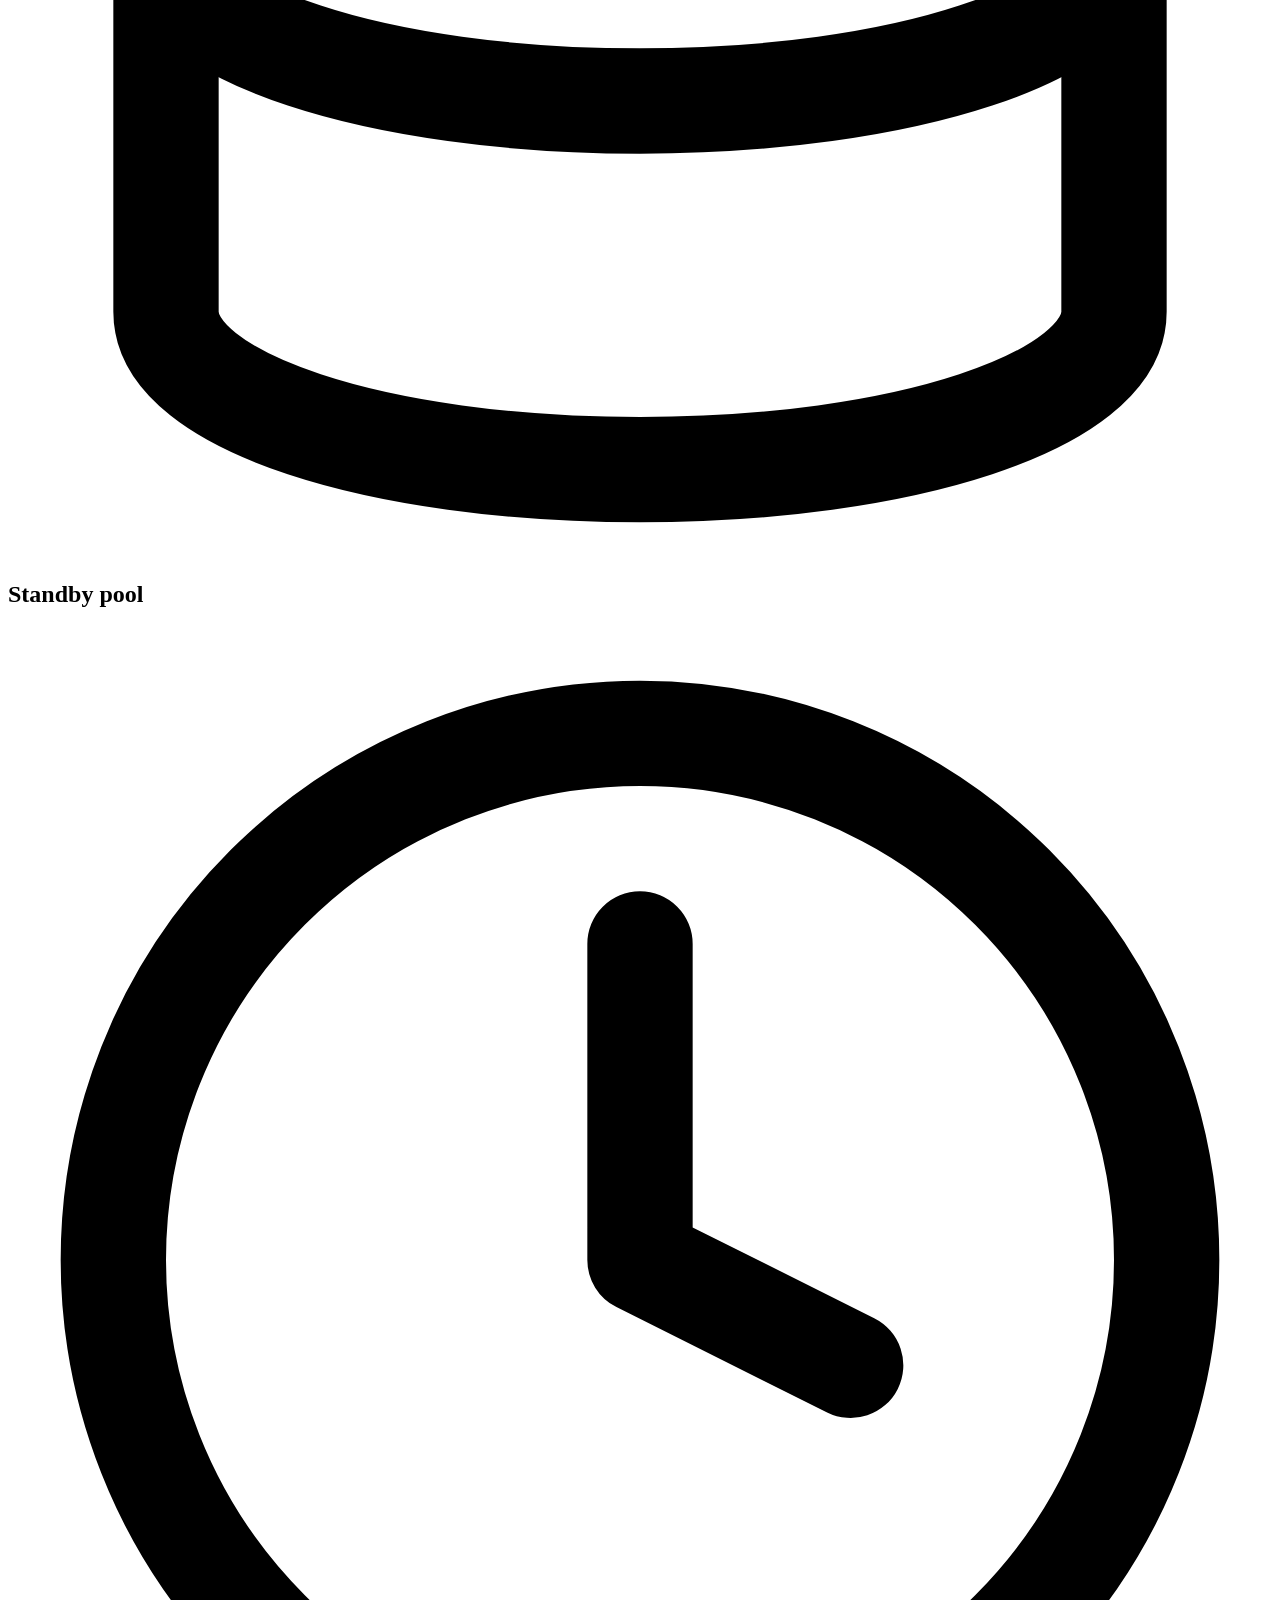
==== commit f26ced12: "-reliability grades A-F per host: share of the last 30 days with an outage (days, not outages, so on" ====
--- a/src/iptv_monitor/static/index.html
+++ b/src/iptv_monitor/static/index.html
@@ -14,7 +14,7 @@
   <link rel="preconnect" href="https://fonts.gstatic.com" crossorigin />
   <link href="https://fonts.googleapis.com/css2?family=JetBrains+Mono:wght@400;500;600&family=Manrope:wght@400;500;600;700;800&display=swap" rel="stylesheet" />
   <link rel="icon" type="image/svg+xml" href="/static/favicon.svg" />
-  <link rel="stylesheet" href="/static/console.css?v=2" />
+  <link rel="stylesheet" href="/static/console.css?v=3" />
 </head>
 <body>
   <div class="bg" aria-hidden="true"></div>
@@ -52,6 +52,7 @@
           <a href="#watchers-section">Watch sessions</a>
           <a href="#live-groups-section">Live groups</a>
           <a href="#matrix-section">Signal map</a>
+          <a href="#reliability-section">Reliability</a>
           <a href="#pool-section">Standby pool</a>
           <a href="#events-section">Events</a>
         </div>
@@ -243,6 +244,27 @@
           <div id="matrix" class="matrix"></div>
         </section>
 
+        <section class="panel" id="reliability-section">
+          <div class="section-head">
+            <h2><svg viewBox="0 0 24 24" fill="none" stroke="currentColor" stroke-width="2" stroke-linecap="round" stroke-linejoin="round" aria-hidden="true"><path d="M12 22s8-4 8-10V5l-8-3-8 3v7c0 6 8 10 8 10z" /><path d="m9 12 2 2 4-4" /></svg>Reliability</h2>
+            <div class="grade-summary" id="rel-summary" aria-label="Hosts per grade"></div>
+          </div>
+          <details class="help">
+            <summary>How grades work</summary>
+            <p>Each standby gets a grade from the share of the last 30 days on which it had at least one outage, as seen from the VPS — scaled to 30 days: <strong>A</strong> 0–2 days, <strong>B</strong> 3–6, <strong>C</strong> 7–12, <strong>D</strong> 13–20, <strong>F</strong> 21 or more. Counting days rather than outages means one bad spike only costs a host one day, and days when <strong>75% or more of the pool failed at once</strong> are treated as VPS-side incidents and not counted against anyone (faint bars in the strips). <strong>Best picks</strong> are the most reliable healthy hosts graded C or better in each lane — good targets for Choose URL, which now lists hosts best grade first. <strong>Avoid</strong> lists hosts graded D or F. Click a host to jump to its card.</p>
+          </details>
+          <div class="rel-grid">
+            <div class="rel-col">
+              <h3 class="rel-title good">Best picks</h3>
+              <div id="rel-best"><div class="empty">Loading 30-day history…</div></div>
+            </div>
+            <div class="rel-col">
+              <h3 class="rel-title bad">Avoid</h3>
+              <div id="rel-avoid"></div>
+            </div>
+          </div>
+        </section>
+
         <section class="panel" id="pool-section">
           <div class="section-head">
             <h2><svg viewBox="0 0 24 24" fill="none" stroke="currentColor" stroke-width="2" stroke-linecap="round" stroke-linejoin="round" aria-hidden="true"><ellipse cx="12" cy="5" rx="9" ry="3" /><path d="M3 5v14c0 1.7 4 3 9 3s9-1.3 9-3V5" /><path d="M3 12c0 1.7 4 3 9 3s9-1.3 9-3" /></svg>Standby pool</h2>
@@ -261,7 +283,7 @@
       </div>
     </main>
   </div>
-  <script src="/static/shell.js?v=1"></script>
-  <script src="/static/app.js?v=54"></script>
+  <script src="/static/shell.js?v=2"></script>
+  <script src="/static/app.js?v=55"></script>
 </body>
 </html>
